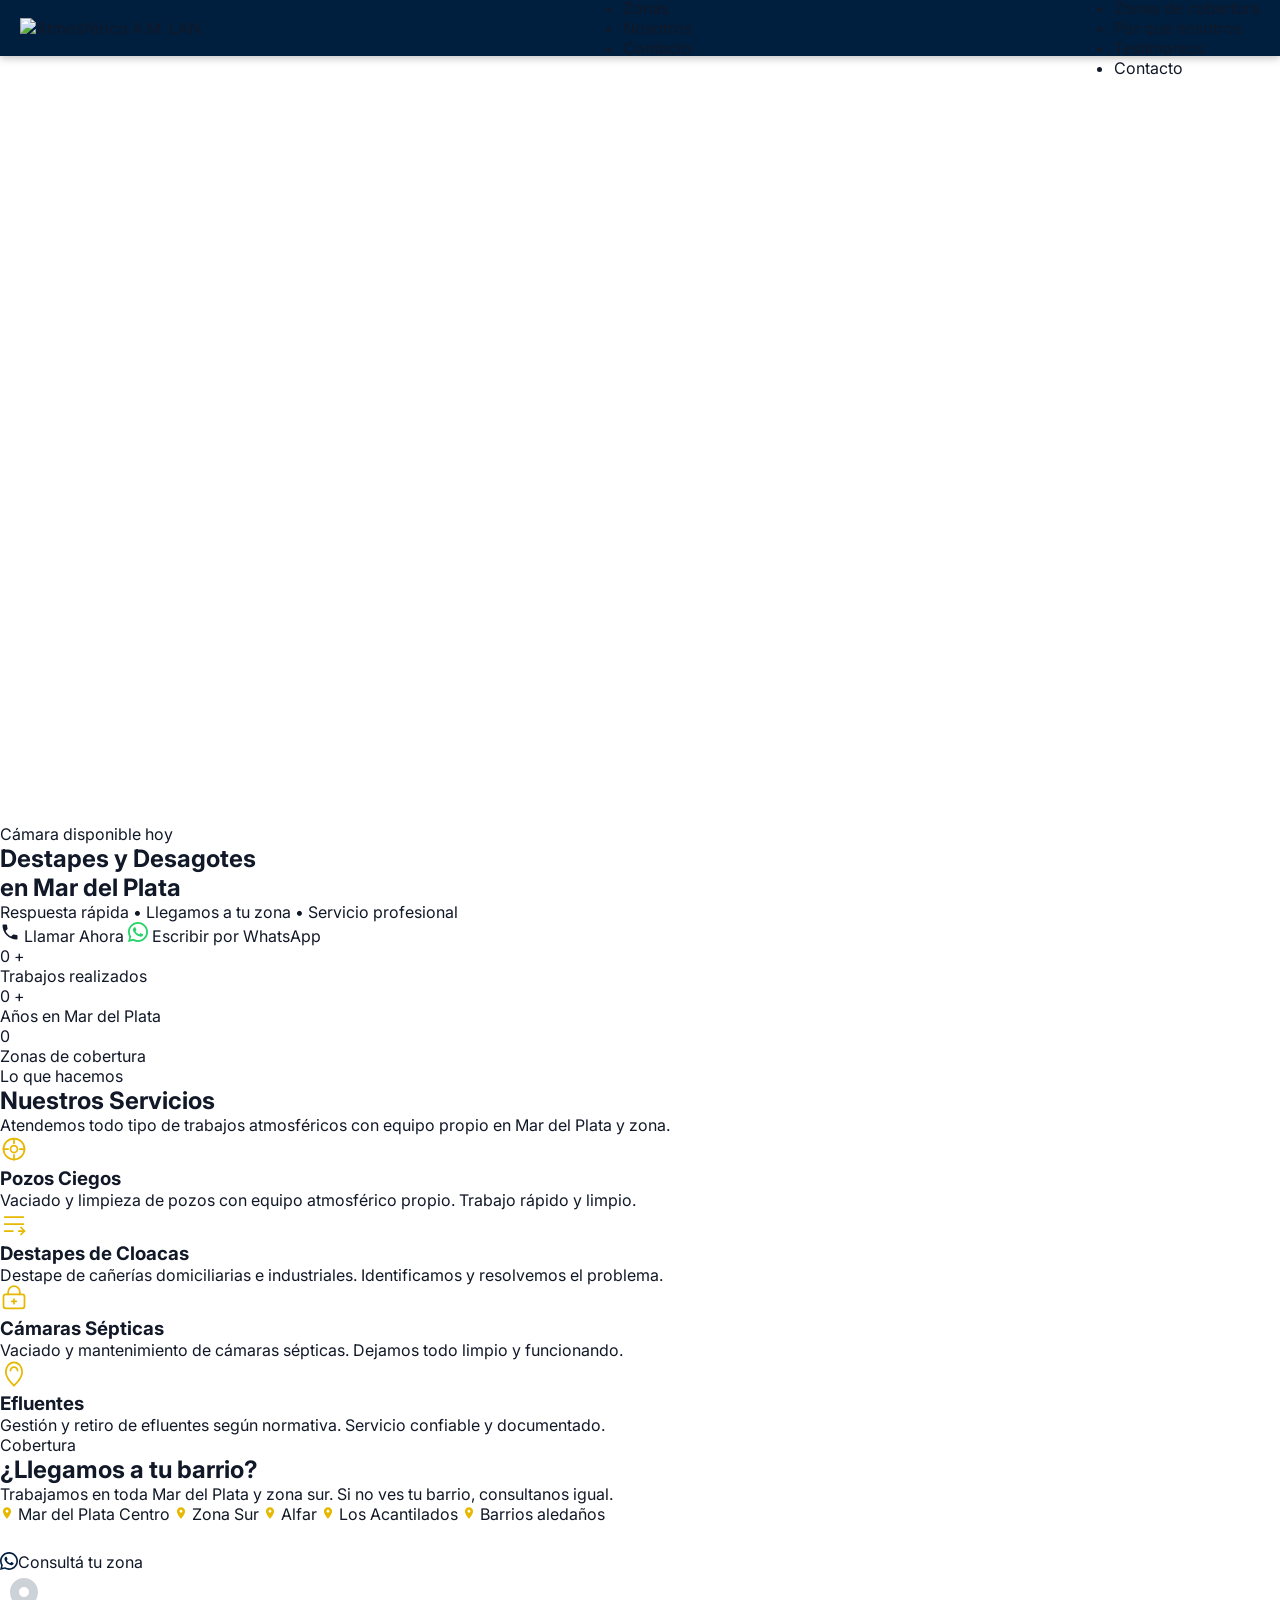
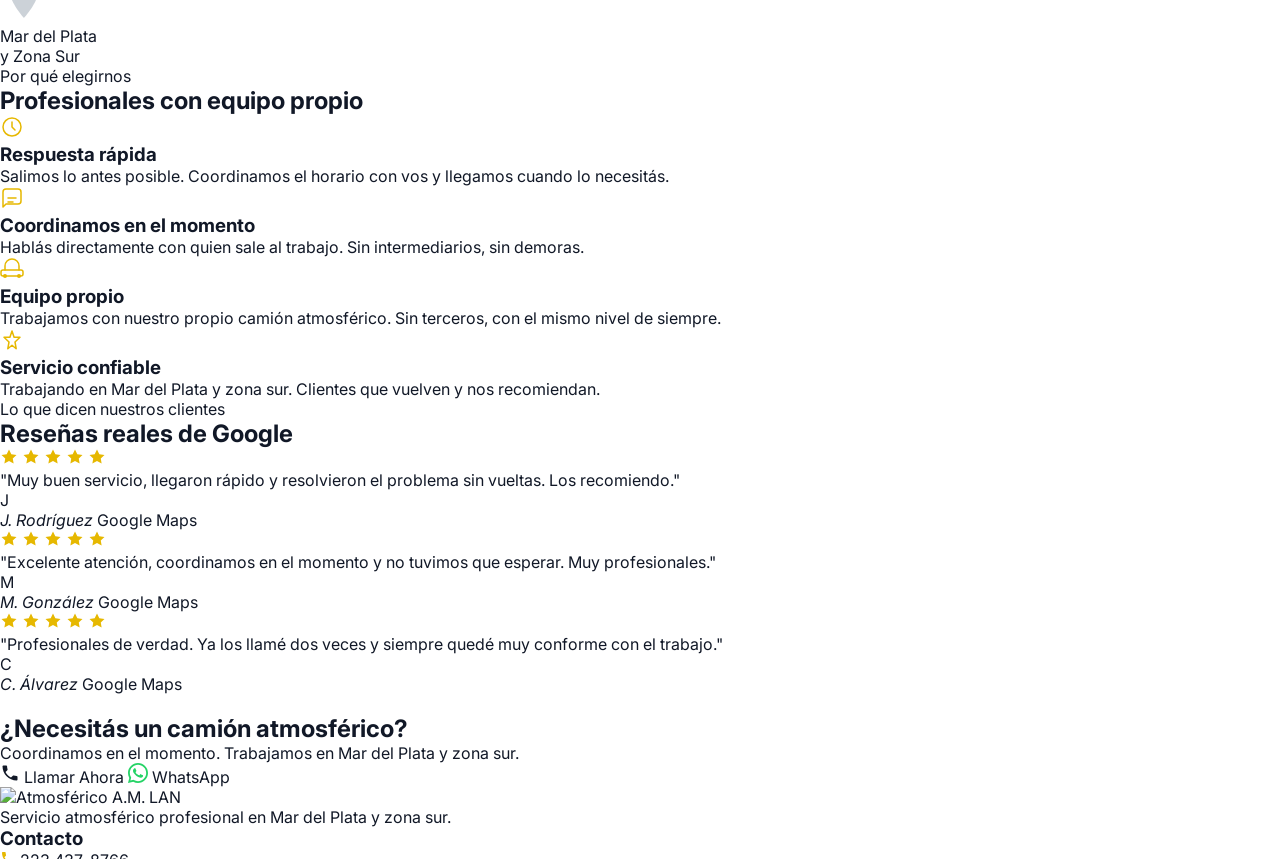
==== index.html @ dd914d1b "mejora form" ====
<!DOCTYPE html>
<html lang="es-AR">
<head>
  <meta charset="UTF-8">
  <meta name="viewport" content="width=device-width, initial-scale=1.0">
  <title>Camión Atmosférico en Mar del Plata | Desagotes y Destapes | A.M. LAN</title>
  <meta name="description" content="Servicio de camión atmosférico en Mar del Plata. Pozos ciegos, cámaras sépticas y destapes de cloacas. Respuesta rápida. Coordinamos en el momento. Zona Sur, Alfar, Los Acantilados y más.">
  <meta name="keywords" content="camión atmosférico Mar del Plata, desagote pozos, destape cloacas, cámara séptica, efluentes, Alfar, Los Acantilados, zona sur">
  <meta name="author" content="Creadoras3D">
  <meta name="robots" content="index, follow">
  <link rel="canonical" href="https://atmosfericoamlan.com.ar/">

  <!-- Open Graph -->
  <meta property="og:type" content="website">
  <meta property="og:locale" content="es_AR">
  <meta property="og:url" content="https://atmosfericoamlan.com.ar/">
  <meta property="og:title" content="Atmosférico A.M. LAN | Desagotes y Destapes en Mar del Plata">
  <meta property="og:description" content="Servicio de camión atmosférico profesional en Mar del Plata. Pozos ciegos, cámaras sépticas, destapes. Respuesta rápida con equipo propio.">
  <meta property="og:image" content="https://atmosfericoamlan.com.ar/img/og-image.jpg">
  <meta property="og:image:width" content="1200">
  <meta property="og:image:height" content="630">
  <meta property="og:site_name" content="Atmosférico A.M. LAN">

  <!-- Twitter Card -->
  <meta name="twitter:card" content="summary_large_image">
  <meta name="twitter:title" content="Atmosférico A.M. LAN | Mar del Plata">
  <meta name="twitter:description" content="Camión atmosférico en Mar del Plata. Respuesta rápida con equipo propio.">
  <meta name="twitter:image" content="https://atmosfericoamlan.com.ar/img/og-image.jpg">

  <!-- Schema.org LocalBusiness -->
  <script type="application/ld+json">
  {
    "@context": "https://schema.org",
    "@type": "LocalBusiness",
    "name": "Atmosférico A.M. LAN",
    "description": "Servicio de camión atmosférico en Mar del Plata. Pozos ciegos, cámaras sépticas, destapes de cloacas y efluentes.",
    "url": "https://atmosfericoamlan.com.ar",
    "telephone": "+54-223-XXXXXXX",
    "address": {
      "@type": "PostalAddress",
      "addressLocality": "Mar del Plata",
      "addressRegion": "Buenos Aires",
      "addressCountry": "AR"
    },
    "geo": {
      "@type": "GeoCoordinates",
      "latitude": -38.0023,
      "longitude": -57.5575
    },
    "areaServed": [
      "Mar del Plata",
      "Alfar",
      "Los Acantilados",
      "Zona Sur Mar del Plata"
    ],
    "serviceType": [
      "Desagote de pozos ciegos",
      "Destape de cloacas",
      "Limpieza de cámaras sépticas",
      "Retiro de efluentes"
    ],
    "priceRange": "$$",
    "openingHours": "Mo-Su 08:00-20:00",
    "sameAs": [
      "https://www.instagram.com/atmosfericoamlan"
    ]
  }
  </script>

  <!-- Preconnect fuentes -->
  <link rel="preconnect" href="https://fonts.googleapis.com">
  <link rel="preconnect" href="https://fonts.gstatic.com" crossorigin>
  <link href="https://fonts.googleapis.com/css2?family=Inter:wght@400;500;600;700;800&display=swap" rel="stylesheet">

  <!-- CSS crítico inline -->
  <style>
    *,*::before,*::after{box-sizing:border-box;margin:0;padding:0}
    html{scroll-behavior:smooth;font-size:16px}
    body{font-family:'Inter',sans-serif;color:#111827;background:#fff;-webkit-font-smoothing:antialiased}
    img{max-width:100%;height:auto;display:block}
    a{text-decoration:none;color:inherit}
    button{cursor:pointer;border:none;background:none;font-family:inherit}
    :root{
      --primary:#001F3F;
      --primary-alt:#0A2E5C;
      --accent:#E6B800;
      --accent-alt:#FFB300;
      --white:#FFFFFF;
      --gray-light:#F4F5F7;
      --gray-mid:#6B7280;
      --gray-dark:#1F2937;
      --text:#111827;
      --overlay:rgba(0,31,63,0.72);
    }
    /* Header crítico para evitar CLS */
    .header{position:sticky;top:0;z-index:100;height:56px;background:var(--primary);box-shadow:0 2px 8px rgba(0,0,0,.25);display:flex;align-items:center;justify-content:space-between;padding:0 20px}
    .header__logo{display:flex;align-items:center;gap:10px;text-decoration:none}
    .header__logo-text{font-size:18px;font-weight:700;color:var(--accent);letter-spacing:-.01em}
    .header__logo-sub{font-size:11px;font-weight:500;color:rgba(255,255,255,.65);letter-spacing:.03em}
  </style>

  <!-- CSS principal -->
  <link rel="preload" href="css/main.css" as="style" onload="this.onload=null;this.rel='stylesheet'">
  <noscript><link rel="stylesheet" href="css/main.css"></noscript>

  <link rel="icon" type="image/x-icon" href="favicon.ico">
</head>

<body>

  <!-- ===================== HEADER ===================== -->
  <header class="header" role="banner">
    <a href="#inicio" class="header__logo" aria-label="Atmosférico A.M. LAN - Inicio">
      <img src="img/logo.png" alt="Atmosférico A.M. LAN" class="header__logo-img">
    </a>

    <nav class="header__nav" aria-label="Navegación principal">
      <!-- Desktop nav -->
      <ul class="header__nav-links" role="list">
        <li><a href="#servicios" class="header__nav-link">Servicios</a></li>
        <li><a href="#zonas" class="header__nav-link">Zonas</a></li>
        <li><a href="#nosotros" class="header__nav-link">Nosotros</a></li>
        <li><a href="#contacto" class="header__nav-link header__nav-cta">Contacto</a></li>
      </ul>

      <!-- Hamburguesa mobile -->
      <button class="header__hamburger" aria-label="Abrir menú" aria-expanded="false" aria-controls="mobile-menu">
        <span class="header__hamburger-bar"></span>
        <span class="header__hamburger-bar"></span>
        <span class="header__hamburger-bar"></span>
      </button>
    </nav>

    <!-- Drawer mobile -->
    <div class="header__drawer" id="mobile-menu" aria-hidden="true" role="dialog" aria-label="Menú de navegación">
      <ul role="list">
        <li><a href="#servicios" class="header__drawer-link">Servicios</a></li>
        <li><a href="#zonas" class="header__drawer-link">Zonas de cobertura</a></li>
        <li><a href="#nosotros" class="header__drawer-link">Por qué nosotros</a></li>
        <li><a href="#testimonios" class="header__drawer-link">Testimonios</a></li>
        <li><a href="#contacto" class="header__drawer-link header__drawer-link--cta">Contacto</a></li>
      </ul>
    </div>
  </header>

  <main>

    <!-- ===================== HERO ===================== -->
    <section class="hero" id="inicio" aria-labelledby="hero-title">
      <picture class="hero__bg-picture">
        <source media="(min-width: 1024px)" srcset="img/hero-desktop.jpg">
        <img
          src="img/hero-mobile.jpg"
          alt="Camión atmosférico de A.M. LAN trabajando en Mar del Plata"
          class="hero__bg-img"
          fetchpriority="high"
          width="768"
          height="518"
        >
      </picture>
      <div class="hero__overlay" aria-hidden="true"></div>

      <div class="hero__content">
        <span class="hero__badge hero-anim hero-anim--1" role="status">Cámara disponible hoy</span>
        <h1 class="hero__title hero-anim hero-anim--2" id="hero-title">
          Destapes y Desagotes<br>en Mar del Plata
        </h1>
        <p class="hero__subtitle hero-anim hero-anim--3">
          Respuesta rápida&nbsp;•&nbsp;Llegamos a tu zona&nbsp;•&nbsp;Servicio profesional
        </p>
        <div class="hero__actions hero-anim hero-anim--4">
          <a href="tel:+542234378766" class="btn btn--primary btn--lg hero__btn" aria-label="Llamar ahora al 223 437-8766">
            <svg width="20" height="20" viewBox="0 0 24 24" fill="none" aria-hidden="true">
              <path d="M6.62 10.79c1.44 2.83 3.76 5.14 6.59 6.59l2.2-2.2c.27-.27.67-.36 1.02-.24 1.12.37 2.33.57 3.57.57.55 0 1 .45 1 1V20c0 .55-.45 1-1 1-9.39 0-17-7.61-17-17 0-.55.45-1 1-1h3.5c.55 0 1 .45 1 1 0 1.25.2 2.45.57 3.57.11.35.03.74-.25 1.02l-2.2 2.2z" fill="currentColor"/>
            </svg>
            Llamar Ahora
          </a>
          <a href="https://wa.me/5492233422297?text=Hola%2C%20necesito%20el%20servicio%20atmosferico" class="btn btn--outline-white btn--lg hero__btn" target="_blank" rel="noopener noreferrer" aria-label="Escribir por WhatsApp">
            <svg width="20" height="20" viewBox="0 0 24 24" fill="none" aria-hidden="true">
              <path d="M17.472 14.382c-.297-.149-1.758-.867-2.03-.967-.273-.099-.471-.148-.67.15-.197.297-.767.966-.94 1.164-.173.199-.347.223-.644.075-.297-.15-1.255-.463-2.39-1.475-.883-.788-1.48-1.761-1.653-2.059-.173-.297-.018-.458.13-.606.134-.133.298-.347.446-.52.149-.174.198-.298.298-.497.099-.198.05-.371-.025-.52-.075-.149-.669-1.612-.916-2.207-.242-.579-.487-.5-.669-.51-.173-.008-.371-.01-.57-.01-.198 0-.52.074-.792.372-.272.297-1.04 1.016-1.04 2.479 0 1.462 1.065 2.875 1.213 3.074.149.198 2.096 3.2 5.077 4.487.709.306 1.262.489 1.694.625.712.227 1.36.195 1.871.118.571-.085 1.758-.719 2.006-1.413.248-.694.248-1.289.173-1.413-.074-.124-.272-.198-.57-.347z" fill="#25D366"/>
              <path d="M12 0C5.373 0 0 5.373 0 12c0 2.125.558 4.126 1.532 5.86L0 24l6.302-1.508A11.954 11.954 0 0012 24c6.627 0 12-5.373 12-12S18.627 0 12 0zm0 21.818a9.818 9.818 0 01-5.013-1.376l-.36-.213-3.737.893.935-3.636-.235-.374A9.818 9.818 0 012.182 12C2.182 6.57 6.57 2.182 12 2.182S21.818 6.57 21.818 12 17.43 21.818 12 21.818z" fill="#25D366"/>
            </svg>
            Escribir por WhatsApp
          </a>
        </div>
      </div>
    </section>

    <!-- ===================== STATS STRIP ===================== -->
    <section class="stats-strip" aria-label="Estadísticas del servicio">
      <div class="container">
        <div class="stats-grid">

          <div class="stat-item">
            <div class="stat-number-wrap">
              <span class="stat-number" data-target="500">0</span>
              <span class="stat-suffix">+</span>
            </div>
            <span class="stat-label">Trabajos realizados</span>
          </div>

          <div class="stat-item">
            <div class="stat-number-wrap">
              <span class="stat-number" data-target="8">0</span>
              <span class="stat-suffix">+</span>
            </div>
            <span class="stat-label">Años en Mar del Plata</span>
          </div>

          <div class="stat-item">
            <div class="stat-number-wrap">
              <span class="stat-number" data-target="5">0</span>
            </div>
            <span class="stat-label">Zonas de cobertura</span>
          </div>

        </div>
      </div>
    </section>

    <!-- ===================== SERVICIOS ===================== -->
    <section class="section section--gray" id="servicios" aria-labelledby="servicios-title">
      <div class="container">
        <div class="section__header">
          <span class="section__eyebrow">Lo que hacemos</span>
          <h2 class="section__title" id="servicios-title">Nuestros Servicios</h2>
          <p class="section__desc">Atendemos todo tipo de trabajos atmosféricos con equipo propio en Mar del Plata y zona.</p>
        </div>

        <div class="services-grid">

          <article class="service-card reveal">
            <div class="service-card__icon" aria-hidden="true">
              <svg width="28" height="28" viewBox="0 0 24 24" fill="none">
                <circle cx="12" cy="12" r="9" stroke="#E6B800" stroke-width="1.5"/>
                <path d="M12 3v4M12 17v4M3 12h4M17 12h4" stroke="#E6B800" stroke-width="1.5" stroke-linecap="round"/>
                <circle cx="12" cy="12" r="3" stroke="#E6B800" stroke-width="1.5"/>
              </svg>
            </div>
            <h3 class="service-card__title">Pozos Ciegos</h3>
            <p class="service-card__desc">Vaciado y limpieza de pozos con equipo atmosférico propio. Trabajo rápido y limpio.</p>
          </article>

          <article class="service-card reveal">
            <div class="service-card__icon" aria-hidden="true">
              <svg width="28" height="28" viewBox="0 0 24 24" fill="none">
                <path d="M4 6h16M4 12h16M4 18h7" stroke="#E6B800" stroke-width="1.5" stroke-linecap="round"/>
                <path d="M18 15l3 3-3 3" stroke="#E6B800" stroke-width="1.5" stroke-linecap="round" stroke-linejoin="round"/>
                <path d="M21 18h-5" stroke="#E6B800" stroke-width="1.5" stroke-linecap="round"/>
              </svg>
            </div>
            <h3 class="service-card__title">Destapes de Cloacas</h3>
            <p class="service-card__desc">Destape de cañerías domiciliarias e industriales. Identificamos y resolvemos el problema.</p>
          </article>

          <article class="service-card reveal">
            <div class="service-card__icon" aria-hidden="true">
              <svg width="28" height="28" viewBox="0 0 24 24" fill="none">
                <rect x="3" y="8" width="18" height="12" rx="2" stroke="#E6B800" stroke-width="1.5"/>
                <path d="M7 8V6a5 5 0 0110 0v2" stroke="#E6B800" stroke-width="1.5" stroke-linecap="round"/>
                <path d="M12 12v4M10 14h4" stroke="#E6B800" stroke-width="1.5" stroke-linecap="round"/>
              </svg>
            </div>
            <h3 class="service-card__title">Cámaras Sépticas</h3>
            <p class="service-card__desc">Vaciado y mantenimiento de cámaras sépticas. Dejamos todo limpio y funcionando.</p>
          </article>

          <article class="service-card reveal">
            <div class="service-card__icon" aria-hidden="true">
              <svg width="28" height="28" viewBox="0 0 24 24" fill="none">
                <path d="M12 2C8 2 5 6 5 10c0 5.25 7 12 7 12s7-6.75 7-12c0-4-3-8-7-8z" stroke="#E6B800" stroke-width="1.5"/>
                <path d="M9 9c0-1.657 1.343-3 3-3s3 1.343 3 3" stroke="#E6B800" stroke-width="1.5" stroke-linecap="round"/>
              </svg>
            </div>
            <h3 class="service-card__title">Efluentes</h3>
            <p class="service-card__desc">Gestión y retiro de efluentes según normativa. Servicio confiable y documentado.</p>
          </article>

        </div>
      </div>
    </section>

    <!-- ===================== ZONAS ===================== -->
    <section class="section section--white" id="zonas" aria-labelledby="zonas-title">
      <div class="container">
        <div class="zonas-layout">
          <div class="zonas-content">
            <div class="section__header section__header--left">
              <span class="section__eyebrow">Cobertura</span>
              <h2 class="section__title" id="zonas-title">¿Llegamos a tu barrio?</h2>
              <p class="section__desc">Trabajamos en toda Mar del Plata y zona sur. Si no ves tu barrio, consultanos igual.</p>
            </div>

            <div class="zonas-chips" role="list" aria-label="Zonas de cobertura">
              <span class="zona-chip" role="listitem">
                <svg width="14" height="14" viewBox="0 0 24 24" fill="none" aria-hidden="true">
                  <path d="M12 2C8.13 2 5 5.13 5 9c0 5.25 7 13 7 13s7-7.75 7-13c0-3.87-3.13-7-7-7zm0 9.5c-1.38 0-2.5-1.12-2.5-2.5s1.12-2.5 2.5-2.5 2.5 1.12 2.5 2.5-1.12 2.5-2.5 2.5z" fill="#E6B800"/>
                </svg>
                Mar del Plata Centro
              </span>
              <span class="zona-chip" role="listitem">
                <svg width="14" height="14" viewBox="0 0 24 24" fill="none" aria-hidden="true">
                  <path d="M12 2C8.13 2 5 5.13 5 9c0 5.25 7 13 7 13s7-7.75 7-13c0-3.87-3.13-7-7-7zm0 9.5c-1.38 0-2.5-1.12-2.5-2.5s1.12-2.5 2.5-2.5 2.5 1.12 2.5 2.5-1.12 2.5-2.5 2.5z" fill="#E6B800"/>
                </svg>
                Zona Sur
              </span>
              <span class="zona-chip" role="listitem">
                <svg width="14" height="14" viewBox="0 0 24 24" fill="none" aria-hidden="true">
                  <path d="M12 2C8.13 2 5 5.13 5 9c0 5.25 7 13 7 13s7-7.75 7-13c0-3.87-3.13-7-7-7zm0 9.5c-1.38 0-2.5-1.12-2.5-2.5s1.12-2.5 2.5-2.5 2.5 1.12 2.5 2.5-1.12 2.5-2.5 2.5z" fill="#E6B800"/>
                </svg>
                Alfar
              </span>
              <span class="zona-chip" role="listitem">
                <svg width="14" height="14" viewBox="0 0 24 24" fill="none" aria-hidden="true">
                  <path d="M12 2C8.13 2 5 5.13 5 9c0 5.25 7 13 7 13s7-7.75 7-13c0-3.87-3.13-7-7-7zm0 9.5c-1.38 0-2.5-1.12-2.5-2.5s1.12-2.5 2.5-2.5 2.5 1.12 2.5 2.5-1.12 2.5-2.5 2.5z" fill="#E6B800"/>
                </svg>
                Los Acantilados
              </span>
              <span class="zona-chip" role="listitem">
                <svg width="14" height="14" viewBox="0 0 24 24" fill="none" aria-hidden="true">
                  <path d="M12 2C8.13 2 5 5.13 5 9c0 5.25 7 13 7 13s7-7.75 7-13c0-3.87-3.13-7-7-7zm0 9.5c-1.38 0-2.5-1.12-2.5-2.5s1.12-2.5 2.5-2.5 2.5 1.12 2.5 2.5-1.12 2.5-2.5 2.5z" fill="#E6B800"/>
                </svg>
                Barrios aledaños
              </span>
            </div>

            <a href="https://wa.me/5492233422297?text=Hola%2C%20quiero%20saber%20si%20llegan%20a%20mi%20barrio" class="btn btn--outline-primary btn--md" target="_blank" rel="noopener noreferrer" style="margin-top: 28px; display: inline-flex;">
              <svg width="18" height="18" viewBox="0 0 24 24" fill="none" aria-hidden="true">
                <path d="M17.472 14.382c-.297-.149-1.758-.867-2.03-.967-.273-.099-.471-.148-.67.15-.197.297-.767.966-.94 1.164-.173.199-.347.223-.644.075-.297-.15-1.255-.463-2.39-1.475-.883-.788-1.48-1.761-1.653-2.059-.173-.297-.018-.458.13-.606.134-.133.298-.347.446-.52.149-.174.198-.298.298-.497.099-.198.05-.371-.025-.52-.075-.149-.669-1.612-.916-2.207-.242-.579-.487-.5-.669-.51-.173-.008-.371-.01-.57-.01-.198 0-.52.074-.792.372-.272.297-1.04 1.016-1.04 2.479 0 1.462 1.065 2.875 1.213 3.074.149.198 2.096 3.2 5.077 4.487.709.306 1.262.489 1.694.625.712.227 1.36.195 1.871.118.571-.085 1.758-.719 2.006-1.413.248-.694.248-1.289.173-1.413-.074-.124-.272-.198-.57-.347z" fill="#001F3F"/>
                <path d="M12 0C5.373 0 0 5.373 0 12c0 2.125.558 4.126 1.532 5.86L0 24l6.302-1.508A11.954 11.954 0 0012 24c6.627 0 12-5.373 12-12S18.627 0 12 0zm0 21.818a9.818 9.818 0 01-5.013-1.376l-.36-.213-3.737.893.935-3.636-.235-.374A9.818 9.818 0 012.182 12C2.182 6.57 6.57 2.182 12 2.182S21.818 6.57 21.818 12 17.43 21.818 12 21.818z" fill="#001F3F"/>
              </svg>
              Consultá tu zona
            </a>
          </div>

          <!-- Mapa placeholder (desktop) -->
          <div class="zonas-map" aria-hidden="true">
            <div class="zonas-map__placeholder">
              <svg width="48" height="48" viewBox="0 0 24 24" fill="none">
                <path d="M12 2C8.13 2 5 5.13 5 9c0 5.25 7 13 7 13s7-7.75 7-13c0-3.87-3.13-7-7-7zm0 9.5c-1.38 0-2.5-1.12-2.5-2.5s1.12-2.5 2.5-2.5 2.5 1.12 2.5 2.5-1.12 2.5-2.5 2.5z" fill="#001F3F" fill-opacity=".2"/>
              </svg>
              <p>Mar del Plata<br>y Zona Sur</p>
            </div>
          </div>
        </div>
      </div>
    </section>

    <!-- ===================== DIFERENCIALES ===================== -->
    <section class="section section--dark" id="nosotros" aria-labelledby="nosotros-title">
      <div class="container">
        <div class="section__header">
          <span class="section__eyebrow section__eyebrow--accent">Por qué elegirnos</span>
          <h2 class="section__title section__title--white" id="nosotros-title">Profesionales con equipo propio</h2>
        </div>

        <div class="diferencial-grid">

          <div class="diferencial-card reveal">
            <div class="diferencial-card__icon" aria-hidden="true">
              <svg width="24" height="24" viewBox="0 0 24 24" fill="none">
                <circle cx="12" cy="12" r="9" stroke="#E6B800" stroke-width="1.5"/>
                <path d="M12 7v5l3 3" stroke="#E6B800" stroke-width="1.5" stroke-linecap="round" stroke-linejoin="round"/>
              </svg>
            </div>
            <h3 class="diferencial-card__title">Respuesta rápida</h3>
            <p class="diferencial-card__desc">Salimos lo antes posible. Coordinamos el horario con vos y llegamos cuando lo necesitás.</p>
          </div>

          <div class="diferencial-card reveal">
            <div class="diferencial-card__icon" aria-hidden="true">
              <svg width="24" height="24" viewBox="0 0 24 24" fill="none">
                <path d="M8 12h8M8 16h5" stroke="#E6B800" stroke-width="1.5" stroke-linecap="round"/>
                <path d="M3 6a3 3 0 013-3h12a3 3 0 013 3v9a3 3 0 01-3 3H6l-3 3V6z" stroke="#E6B800" stroke-width="1.5" stroke-linejoin="round"/>
              </svg>
            </div>
            <h3 class="diferencial-card__title">Coordinamos en el momento</h3>
            <p class="diferencial-card__desc">Hablás directamente con quien sale al trabajo. Sin intermediarios, sin demoras.</p>
          </div>

          <div class="diferencial-card reveal">
            <div class="diferencial-card__icon" aria-hidden="true">
              <svg width="24" height="24" viewBox="0 0 24 24" fill="none">
                <rect x="1" y="13" width="22" height="6" rx="2" stroke="#E6B800" stroke-width="1.5"/>
                <path d="M5 13V9a7 7 0 0114 0v4" stroke="#E6B800" stroke-width="1.5" stroke-linecap="round"/>
                <circle cx="5" cy="19" r="2" fill="#E6B800"/>
                <circle cx="19" cy="19" r="2" fill="#E6B800"/>
              </svg>
            </div>
            <h3 class="diferencial-card__title">Equipo propio</h3>
            <p class="diferencial-card__desc">Trabajamos con nuestro propio camión atmosférico. Sin terceros, con el mismo nivel de siempre.</p>
          </div>

          <div class="diferencial-card reveal">
            <div class="diferencial-card__icon" aria-hidden="true">
              <svg width="24" height="24" viewBox="0 0 24 24" fill="none">
                <path d="M12 3l2.09 6.26L20 9.27l-5 4.73 1.18 6.73L12 17.27l-4.18 3.46L9 14l-5-4.73 5.91-.01L12 3z" stroke="#E6B800" stroke-width="1.5" stroke-linejoin="round"/>
              </svg>
            </div>
            <h3 class="diferencial-card__title">Servicio confiable</h3>
            <p class="diferencial-card__desc">Trabajando en Mar del Plata y zona sur. Clientes que vuelven y nos recomiendan.</p>
          </div>

        </div>
      </div>
    </section>

    <!-- ===================== TESTIMONIOS ===================== -->
    <section class="section section--gray" id="testimonios" aria-labelledby="testimonios-title">
      <div class="container">
        <div class="section__header">
          <span class="section__eyebrow">Lo que dicen nuestros clientes</span>
          <h2 class="section__title" id="testimonios-title">Reseñas reales de Google</h2>
        </div>

        <div class="testimonios-carousel" role="region" aria-label="Testimonios de clientes">
          <div class="testimonios-track">

            <article class="testimonio-card">
              <div class="testimonio-card__stars" aria-label="5 estrellas">
                <svg width="18" height="18" viewBox="0 0 24 24" fill="#E6B800" aria-hidden="true"><path d="M12 2l3.09 6.26L22 9.27l-5 4.73 1.18 6.73L12 17.27l-6.18 3.46L7 14 2 9.27l6.91-1.01L12 2z"/></svg>
                <svg width="18" height="18" viewBox="0 0 24 24" fill="#E6B800" aria-hidden="true"><path d="M12 2l3.09 6.26L22 9.27l-5 4.73 1.18 6.73L12 17.27l-6.18 3.46L7 14 2 9.27l6.91-1.01L12 2z"/></svg>
                <svg width="18" height="18" viewBox="0 0 24 24" fill="#E6B800" aria-hidden="true"><path d="M12 2l3.09 6.26L22 9.27l-5 4.73 1.18 6.73L12 17.27l-6.18 3.46L7 14 2 9.27l6.91-1.01L12 2z"/></svg>
                <svg width="18" height="18" viewBox="0 0 24 24" fill="#E6B800" aria-hidden="true"><path d="M12 2l3.09 6.26L22 9.27l-5 4.73 1.18 6.73L12 17.27l-6.18 3.46L7 14 2 9.27l6.91-1.01L12 2z"/></svg>
                <svg width="18" height="18" viewBox="0 0 24 24" fill="#E6B800" aria-hidden="true"><path d="M12 2l3.09 6.26L22 9.27l-5 4.73 1.18 6.73L12 17.27l-6.18 3.46L7 14 2 9.27l6.91-1.01L12 2z"/></svg>
              </div>
              <blockquote class="testimonio-card__text">
                "Muy buen servicio, llegaron rápido y resolvieron el problema sin vueltas. Los recomiendo."
              </blockquote>
              <footer class="testimonio-card__author">
                <div class="testimonio-card__avatar" aria-hidden="true">J</div>
                <div>
                  <cite class="testimonio-card__name">J. Rodríguez</cite>
                  <span class="testimonio-card__source">Google Maps</span>
                </div>
              </footer>
            </article>

            <article class="testimonio-card">
              <div class="testimonio-card__stars" aria-label="5 estrellas">
                <svg width="18" height="18" viewBox="0 0 24 24" fill="#E6B800" aria-hidden="true"><path d="M12 2l3.09 6.26L22 9.27l-5 4.73 1.18 6.73L12 17.27l-6.18 3.46L7 14 2 9.27l6.91-1.01L12 2z"/></svg>
                <svg width="18" height="18" viewBox="0 0 24 24" fill="#E6B800" aria-hidden="true"><path d="M12 2l3.09 6.26L22 9.27l-5 4.73 1.18 6.73L12 17.27l-6.18 3.46L7 14 2 9.27l6.91-1.01L12 2z"/></svg>
                <svg width="18" height="18" viewBox="0 0 24 24" fill="#E6B800" aria-hidden="true"><path d="M12 2l3.09 6.26L22 9.27l-5 4.73 1.18 6.73L12 17.27l-6.18 3.46L7 14 2 9.27l6.91-1.01L12 2z"/></svg>
                <svg width="18" height="18" viewBox="0 0 24 24" fill="#E6B800" aria-hidden="true"><path d="M12 2l3.09 6.26L22 9.27l-5 4.73 1.18 6.73L12 17.27l-6.18 3.46L7 14 2 9.27l6.91-1.01L12 2z"/></svg>
                <svg width="18" height="18" viewBox="0 0 24 24" fill="#E6B800" aria-hidden="true"><path d="M12 2l3.09 6.26L22 9.27l-5 4.73 1.18 6.73L12 17.27l-6.18 3.46L7 14 2 9.27l6.91-1.01L12 2z"/></svg>
              </div>
              <blockquote class="testimonio-card__text">
                "Excelente atención, coordinamos en el momento y no tuvimos que esperar. Muy profesionales."
              </blockquote>
              <footer class="testimonio-card__author">
                <div class="testimonio-card__avatar" aria-hidden="true">M</div>
                <div>
                  <cite class="testimonio-card__name">M. González</cite>
                  <span class="testimonio-card__source">Google Maps</span>
                </div>
              </footer>
            </article>

            <article class="testimonio-card">
              <div class="testimonio-card__stars" aria-label="5 estrellas">
                <svg width="18" height="18" viewBox="0 0 24 24" fill="#E6B800" aria-hidden="true"><path d="M12 2l3.09 6.26L22 9.27l-5 4.73 1.18 6.73L12 17.27l-6.18 3.46L7 14 2 9.27l6.91-1.01L12 2z"/></svg>
                <svg width="18" height="18" viewBox="0 0 24 24" fill="#E6B800" aria-hidden="true"><path d="M12 2l3.09 6.26L22 9.27l-5 4.73 1.18 6.73L12 17.27l-6.18 3.46L7 14 2 9.27l6.91-1.01L12 2z"/></svg>
                <svg width="18" height="18" viewBox="0 0 24 24" fill="#E6B800" aria-hidden="true"><path d="M12 2l3.09 6.26L22 9.27l-5 4.73 1.18 6.73L12 17.27l-6.18 3.46L7 14 2 9.27l6.91-1.01L12 2z"/></svg>
                <svg width="18" height="18" viewBox="0 0 24 24" fill="#E6B800" aria-hidden="true"><path d="M12 2l3.09 6.26L22 9.27l-5 4.73 1.18 6.73L12 17.27l-6.18 3.46L7 14 2 9.27l6.91-1.01L12 2z"/></svg>
                <svg width="18" height="18" viewBox="0 0 24 24" fill="#E6B800" aria-hidden="true"><path d="M12 2l3.09 6.26L22 9.27l-5 4.73 1.18 6.73L12 17.27l-6.18 3.46L7 14 2 9.27l6.91-1.01L12 2z"/></svg>
              </div>
              <blockquote class="testimonio-card__text">
                "Profesionales de verdad. Ya los llamé dos veces y siempre quedé muy conforme con el trabajo."
              </blockquote>
              <footer class="testimonio-card__author">
                <div class="testimonio-card__avatar" aria-hidden="true">C</div>
                <div>
                  <cite class="testimonio-card__name">C. Álvarez</cite>
                  <span class="testimonio-card__source">Google Maps</span>
                </div>
              </footer>
            </article>

          </div>

          <div class="testimonios-dots" role="tablist" aria-label="Navegación del carrusel">
            <button class="testimonios-dot testimonios-dot--active" role="tab" aria-label="Testimonio 1" aria-selected="true" data-index="0"></button>
            <button class="testimonios-dot" role="tab" aria-label="Testimonio 2" aria-selected="false" data-index="1"></button>
            <button class="testimonios-dot" role="tab" aria-label="Testimonio 3" aria-selected="false" data-index="2"></button>
          </div>
        </div>
      </div>
    </section>

    <!-- ===================== CTA FINAL ===================== -->
    <section class="section section--cta" id="contacto" aria-labelledby="cta-title">
      <div class="container">
        <div class="cta-content">
          <h2 class="cta__title" id="cta-title">¿Necesitás un camión atmosférico?</h2>
          <p class="cta__desc">Coordinamos en el momento. Trabajamos en Mar del Plata y zona sur.</p>
          <div class="cta__actions">
            <a href="tel:+542234378766" class="btn btn--dark btn--lg" aria-label="Llamar ahora">
              <svg width="20" height="20" viewBox="0 0 24 24" fill="none" aria-hidden="true">
                <path d="M6.62 10.79c1.44 2.83 3.76 5.14 6.59 6.59l2.2-2.2c.27-.27.67-.36 1.02-.24 1.12.37 2.33.57 3.57.57.55 0 1 .45 1 1V20c0 .55-.45 1-1 1-9.39 0-17-7.61-17-17 0-.55.45-1 1-1h3.5c.55 0 1 .45 1 1 0 1.25.2 2.45.57 3.57.11.35.03.74-.25 1.02l-2.2 2.2z" fill="currentColor"/>
              </svg>
              Llamar Ahora
            </a>
            <a href="https://wa.me/5492233422297?text=Hola%2C%20necesito%20el%20servicio%20atmosferico" class="btn btn--white btn--lg" target="_blank" rel="noopener noreferrer" aria-label="Contactar por WhatsApp">
              <svg width="20" height="20" viewBox="0 0 24 24" fill="none" aria-hidden="true">
                <path d="M17.472 14.382c-.297-.149-1.758-.867-2.03-.967-.273-.099-.471-.148-.67.15-.197.297-.767.966-.94 1.164-.173.199-.347.223-.644.075-.297-.15-1.255-.463-2.39-1.475-.883-.788-1.48-1.761-1.653-2.059-.173-.297-.018-.458.13-.606.134-.133.298-.347.446-.52.149-.174.198-.298.298-.497.099-.198.05-.371-.025-.52-.075-.149-.669-1.612-.916-2.207-.242-.579-.487-.5-.669-.51-.173-.008-.371-.01-.57-.01-.198 0-.52.074-.792.372-.272.297-1.04 1.016-1.04 2.479 0 1.462 1.065 2.875 1.213 3.074.149.198 2.096 3.2 5.077 4.487.709.306 1.262.489 1.694.625.712.227 1.36.195 1.871.118.571-.085 1.758-.719 2.006-1.413.248-.694.248-1.289.173-1.413-.074-.124-.272-.198-.57-.347z" fill="#25D366"/>
                <path d="M12 0C5.373 0 0 5.373 0 12c0 2.125.558 4.126 1.532 5.86L0 24l6.302-1.508A11.954 11.954 0 0012 24c6.627 0 12-5.373 12-12S18.627 0 12 0zm0 21.818a9.818 9.818 0 01-5.013-1.376l-.36-.213-3.737.893.935-3.636-.235-.374A9.818 9.818 0 012.182 12C2.182 6.57 6.57 2.182 12 2.182S21.818 6.57 21.818 12 17.43 21.818 12 21.818z" fill="#25D366"/>
              </svg>
              WhatsApp
            </a>
          </div>
        </div>
      </div>
    </section>

  </main>

  <!-- ===================== FOOTER ===================== -->
  <footer class="footer" id="footer" role="contentinfo">
    <div class="container">
      <div class="footer__grid">

        <div class="footer__col footer__col--brand">
          <a href="#inicio" class="footer__logo" aria-label="Volver al inicio">
            <img src="img/logo.png" alt="Atmosférico A.M. LAN" class="footer__logo-img">
          </a>
          <p class="footer__tagline">Servicio atmosférico profesional en Mar del Plata y zona sur.</p>
        </div>

        <div class="footer__col">
          <h3 class="footer__col-title">Contacto</h3>
          <ul class="footer__contact-list" role="list">
            <li>
              <a href="tel:+542234378766" class="footer__contact-item">
                <svg width="16" height="16" viewBox="0 0 24 24" fill="none" aria-hidden="true">
                  <path d="M6.62 10.79c1.44 2.83 3.76 5.14 6.59 6.59l2.2-2.2c.27-.27.67-.36 1.02-.24 1.12.37 2.33.57 3.57.57.55 0 1 .45 1 1V20c0 .55-.45 1-1 1-9.39 0-17-7.61-17-17 0-.55.45-1 1-1h3.5c.55 0 1 .45 1 1 0 1.25.2 2.45.57 3.57.11.35.03.74-.25 1.02l-2.2 2.2z" fill="#E6B800"/>
                </svg>
                223 437-8766
              </a>
            </li>
            <li>
              <a href="https://wa.me/5492233422297" class="footer__contact-item" target="_blank" rel="noopener noreferrer">
                <svg width="16" height="16" viewBox="0 0 24 24" fill="none" aria-hidden="true">
                  <path d="M17.472 14.382c-.297-.149-1.758-.867-2.03-.967-.273-.099-.471-.148-.67.15-.197.297-.767.966-.94 1.164-.173.199-.347.223-.644.075-.297-.15-1.255-.463-2.39-1.475-.883-.788-1.48-1.761-1.653-2.059-.173-.297-.018-.458.13-.606.134-.133.298-.347.446-.52.149-.174.198-.298.298-.497.099-.198.05-.371-.025-.52-.075-.149-.669-1.612-.916-2.207-.242-.579-.487-.5-.669-.51-.173-.008-.371-.01-.57-.01-.198 0-.52.074-.792.372-.272.297-1.04 1.016-1.04 2.479 0 1.462 1.065 2.875 1.213 3.074.149.198 2.096 3.2 5.077 4.487.709.306 1.262.489 1.694.625.712.227 1.36.195 1.871.118.571-.085 1.758-.719 2.006-1.413.248-.694.248-1.289.173-1.413-.074-.124-.272-.198-.57-.347z" fill="#E6B800"/>
                  <path d="M12 0C5.373 0 0 5.373 0 12c0 2.125.558 4.126 1.532 5.86L0 24l6.302-1.508A11.954 11.954 0 0012 24c6.627 0 12-5.373 12-12S18.627 0 12 0zm0 21.818a9.818 9.818 0 01-5.013-1.376l-.36-.213-3.737.893.935-3.636-.235-.374A9.818 9.818 0 012.182 12C2.182 6.57 6.57 2.182 12 2.182S21.818 6.57 21.818 12 17.43 21.818 12 21.818z" fill="#E6B800"/>
                </svg>
                +54 9 223 342-2297
              </a>
            </li>
            <li>
              <span class="footer__contact-item footer__contact-item--text">
                <svg width="16" height="16" viewBox="0 0 24 24" fill="none" aria-hidden="true">
                  <path d="M12 2C8.13 2 5 5.13 5 9c0 5.25 7 13 7 13s7-7.75 7-13c0-3.87-3.13-7-7-7zm0 9.5c-1.38 0-2.5-1.12-2.5-2.5s1.12-2.5 2.5-2.5 2.5 1.12 2.5 2.5-1.12 2.5-2.5 2.5z" fill="#E6B800"/>
                </svg>
                Mar del Plata, Buenos Aires
              </span>
            </li>
          </ul>
        </div>

        <div class="footer__col">
          <h3 class="footer__col-title">Secciones</h3>
          <nav aria-label="Navegación footer">
            <ul class="footer__nav-list" role="list">
              <li><a href="#servicios" class="footer__nav-link">Servicios</a></li>
              <li><a href="#zonas" class="footer__nav-link">Zonas de cobertura</a></li>
              <li><a href="#nosotros" class="footer__nav-link">Por qué nosotros</a></li>
              <li><a href="#testimonios" class="footer__nav-link">Testimonios</a></li>
              <li><a href="#contacto" class="footer__nav-link">Contacto</a></li>
            </ul>
          </nav>
        </div>

      </div>

      <div class="footer__bottom">
        <p class="footer__copy">© 2026 Atmosférico A.M. LAN. Todos los derechos reservados.</p>
        <p class="footer__credit">Desarrollado por <a href="https://wa.me/5492233422297" class="footer__credit-link" target="_blank" rel="noopener noreferrer">Creadoras3D</a></p>
      </div>
    </div>
  </footer>

  <!-- ===================== FAB WhatsApp ===================== -->
  <a
    href="https://wa.me/5492233422297?text=Hola%2C%20necesito%20el%20servicio%20atmosferico"
    class="whatsapp-fab"
    target="_blank"
    rel="noopener noreferrer"
    aria-label="Contactar por WhatsApp"
  >
    <svg width="32" height="32" viewBox="0 0 24 24" fill="none" aria-hidden="true">
      <path d="M17.472 14.382c-.297-.149-1.758-.867-2.03-.967-.273-.099-.471-.148-.67.15-.197.297-.767.966-.94 1.164-.173.199-.347.223-.644.075-.297-.15-1.255-.463-2.39-1.475-.883-.788-1.48-1.761-1.653-2.059-.173-.297-.018-.458.13-.606.134-.133.298-.347.446-.52.149-.174.198-.298.298-.497.099-.198.05-.371-.025-.52-.075-.149-.669-1.612-.916-2.207-.242-.579-.487-.5-.669-.51-.173-.008-.371-.01-.57-.01-.198 0-.52.074-.792.372-.272.297-1.04 1.016-1.04 2.479 0 1.462 1.065 2.875 1.213 3.074.149.198 2.096 3.2 5.077 4.487.709.306 1.262.489 1.694.625.712.227 1.36.195 1.871.118.571-.085 1.758-.719 2.006-1.413.248-.694.248-1.289.173-1.413-.074-.124-.272-.198-.57-.347z" fill="white"/>
      <path d="M12 0C5.373 0 0 5.373 0 12c0 2.125.558 4.126 1.532 5.86L0 24l6.302-1.508A11.954 11.954 0 0012 24c6.627 0 12-5.373 12-12S18.627 0 12 0zm0 21.818a9.818 9.818 0 01-5.013-1.376l-.36-.213-3.737.893.935-3.636-.235-.374A9.818 9.818 0 012.182 12C2.182 6.57 6.57 2.182 12 2.182S21.818 6.57 21.818 12 17.43 21.818 12 21.818z" fill="white"/>
    </svg>
  </a>

  <script src="js/main.js" defer></script>
</body>
</html>
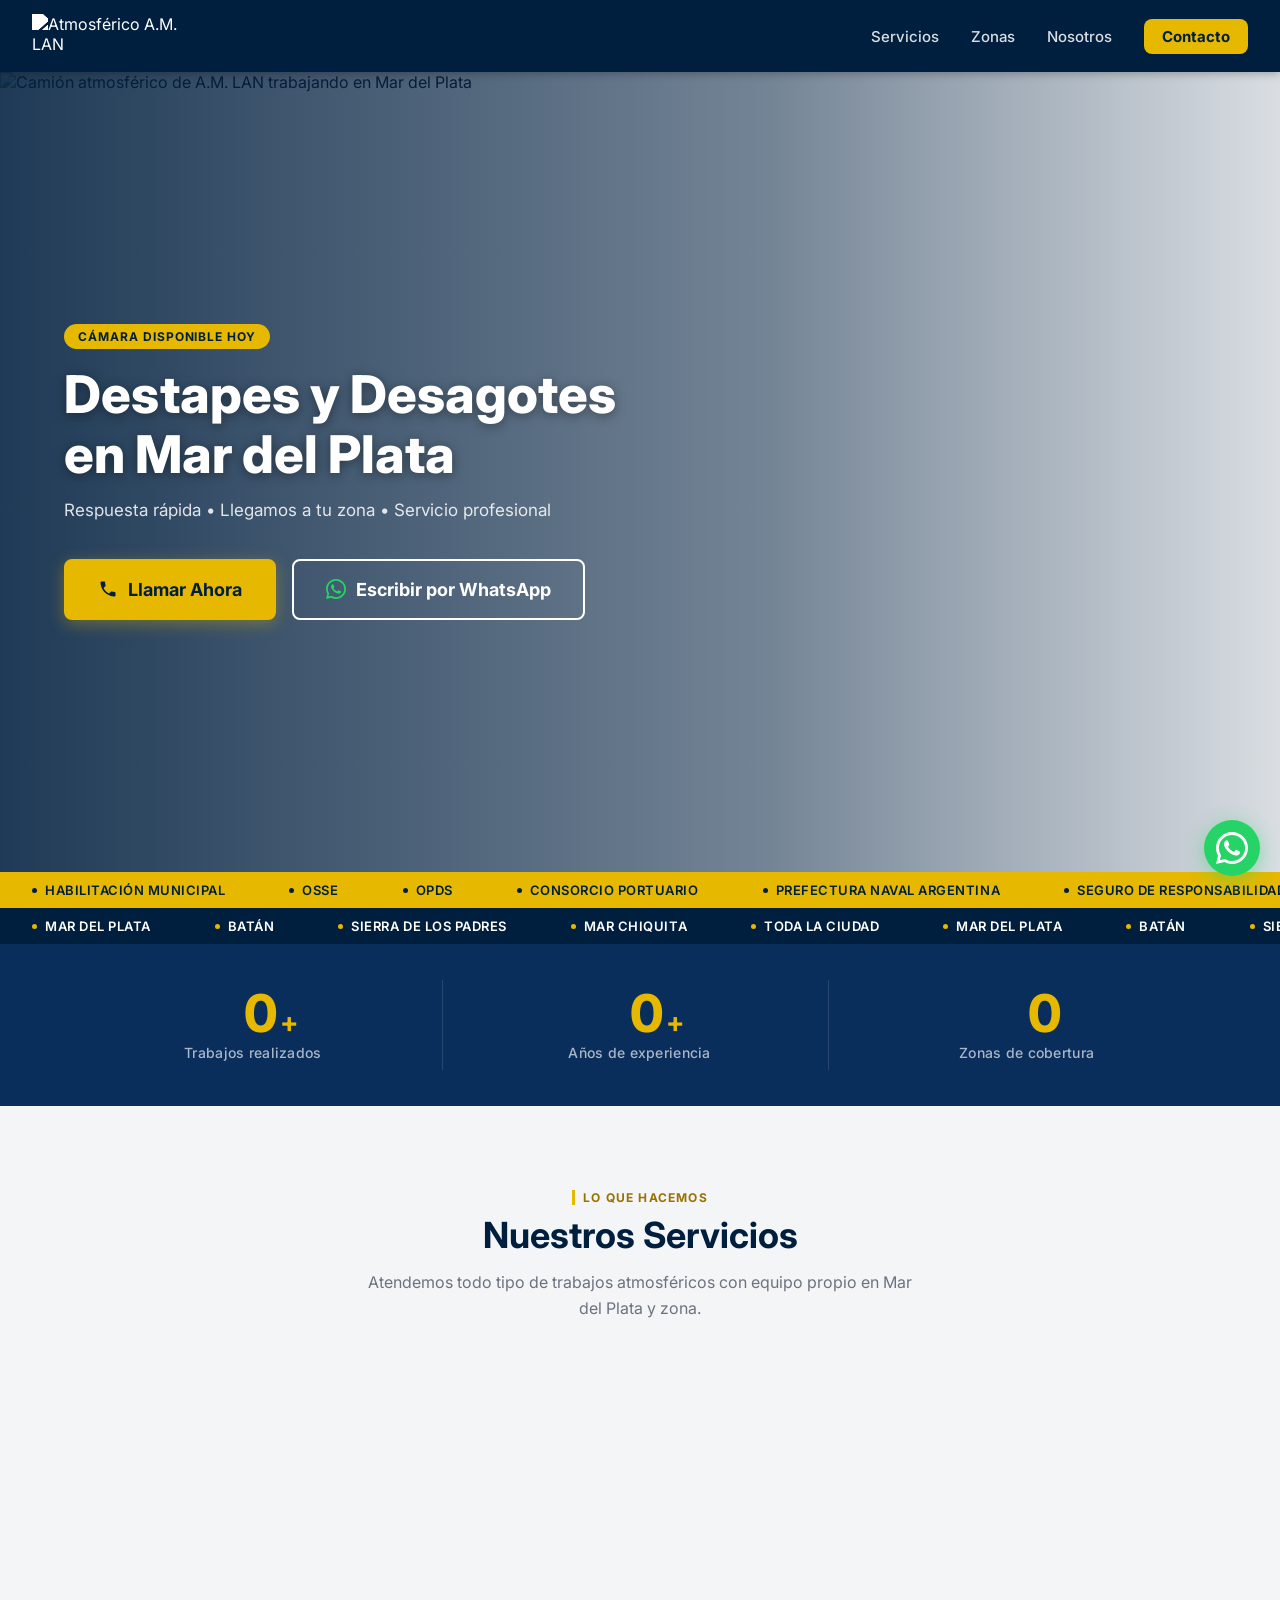
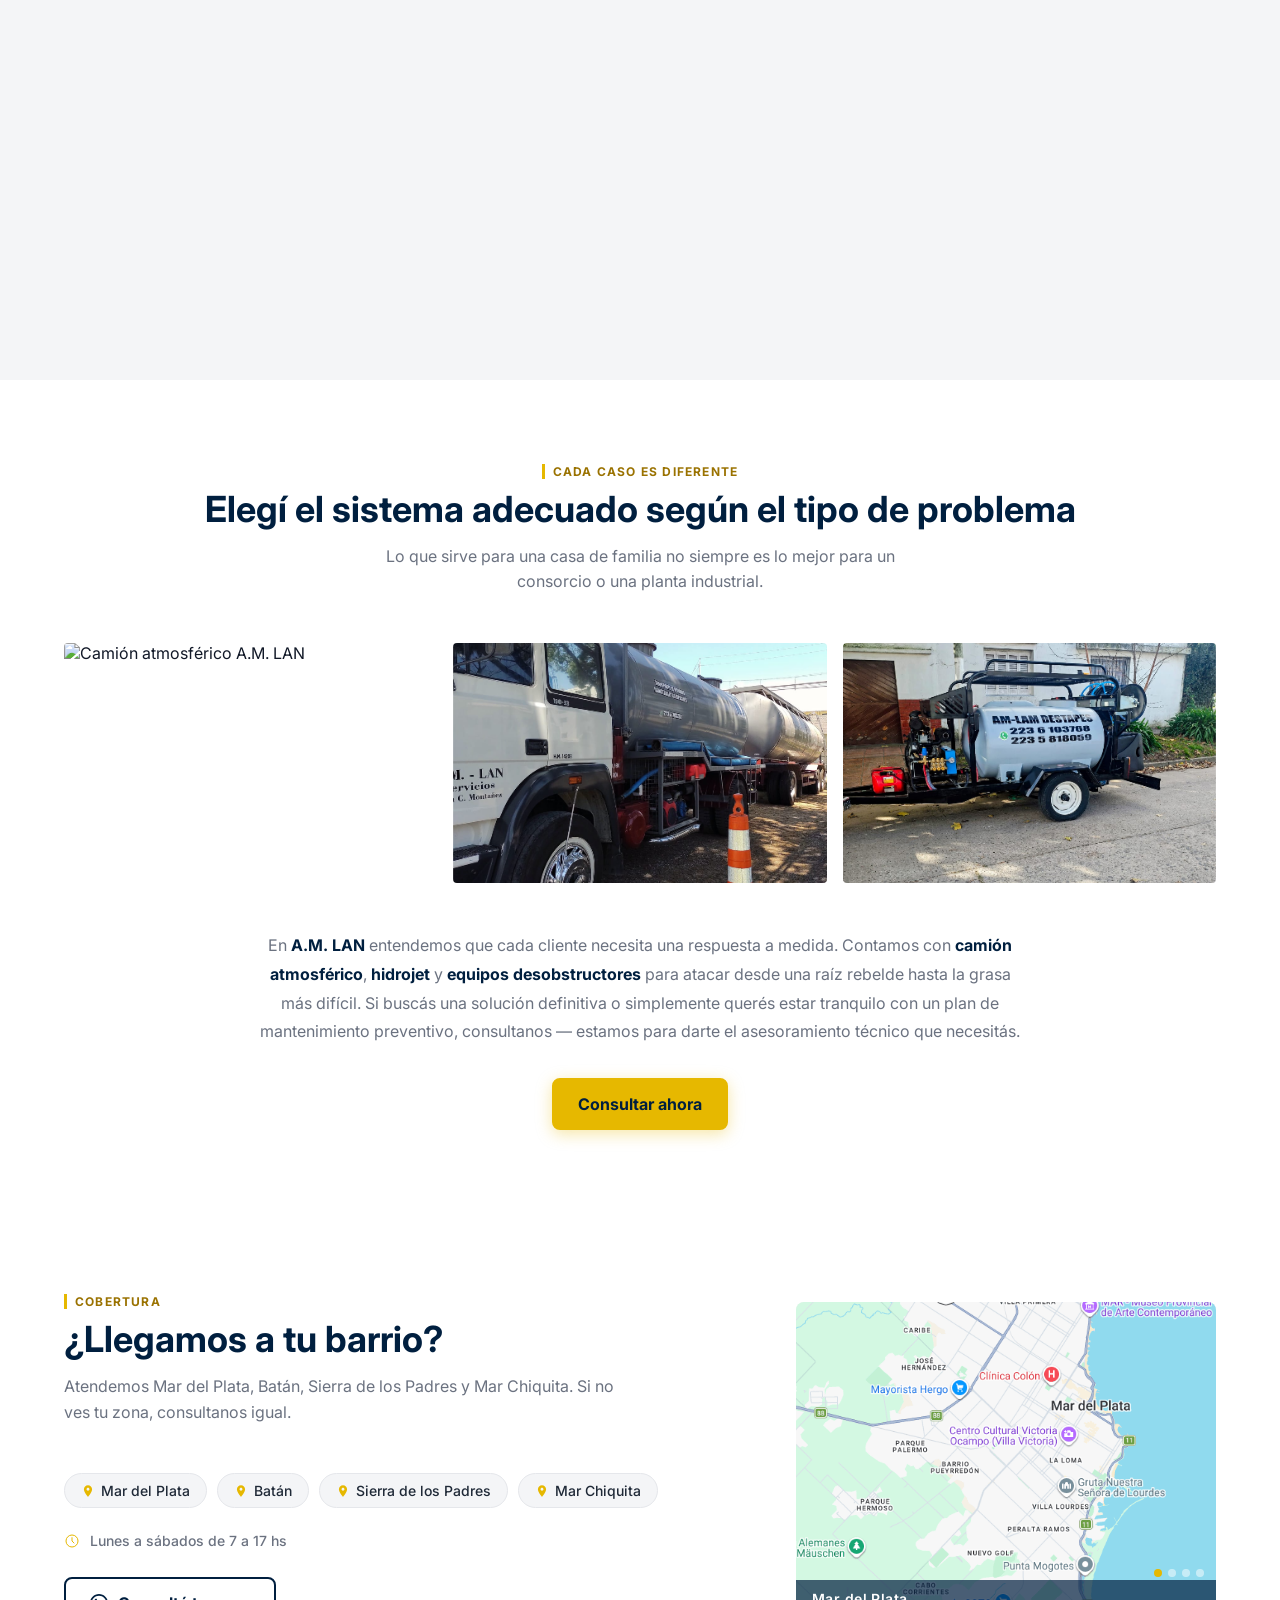
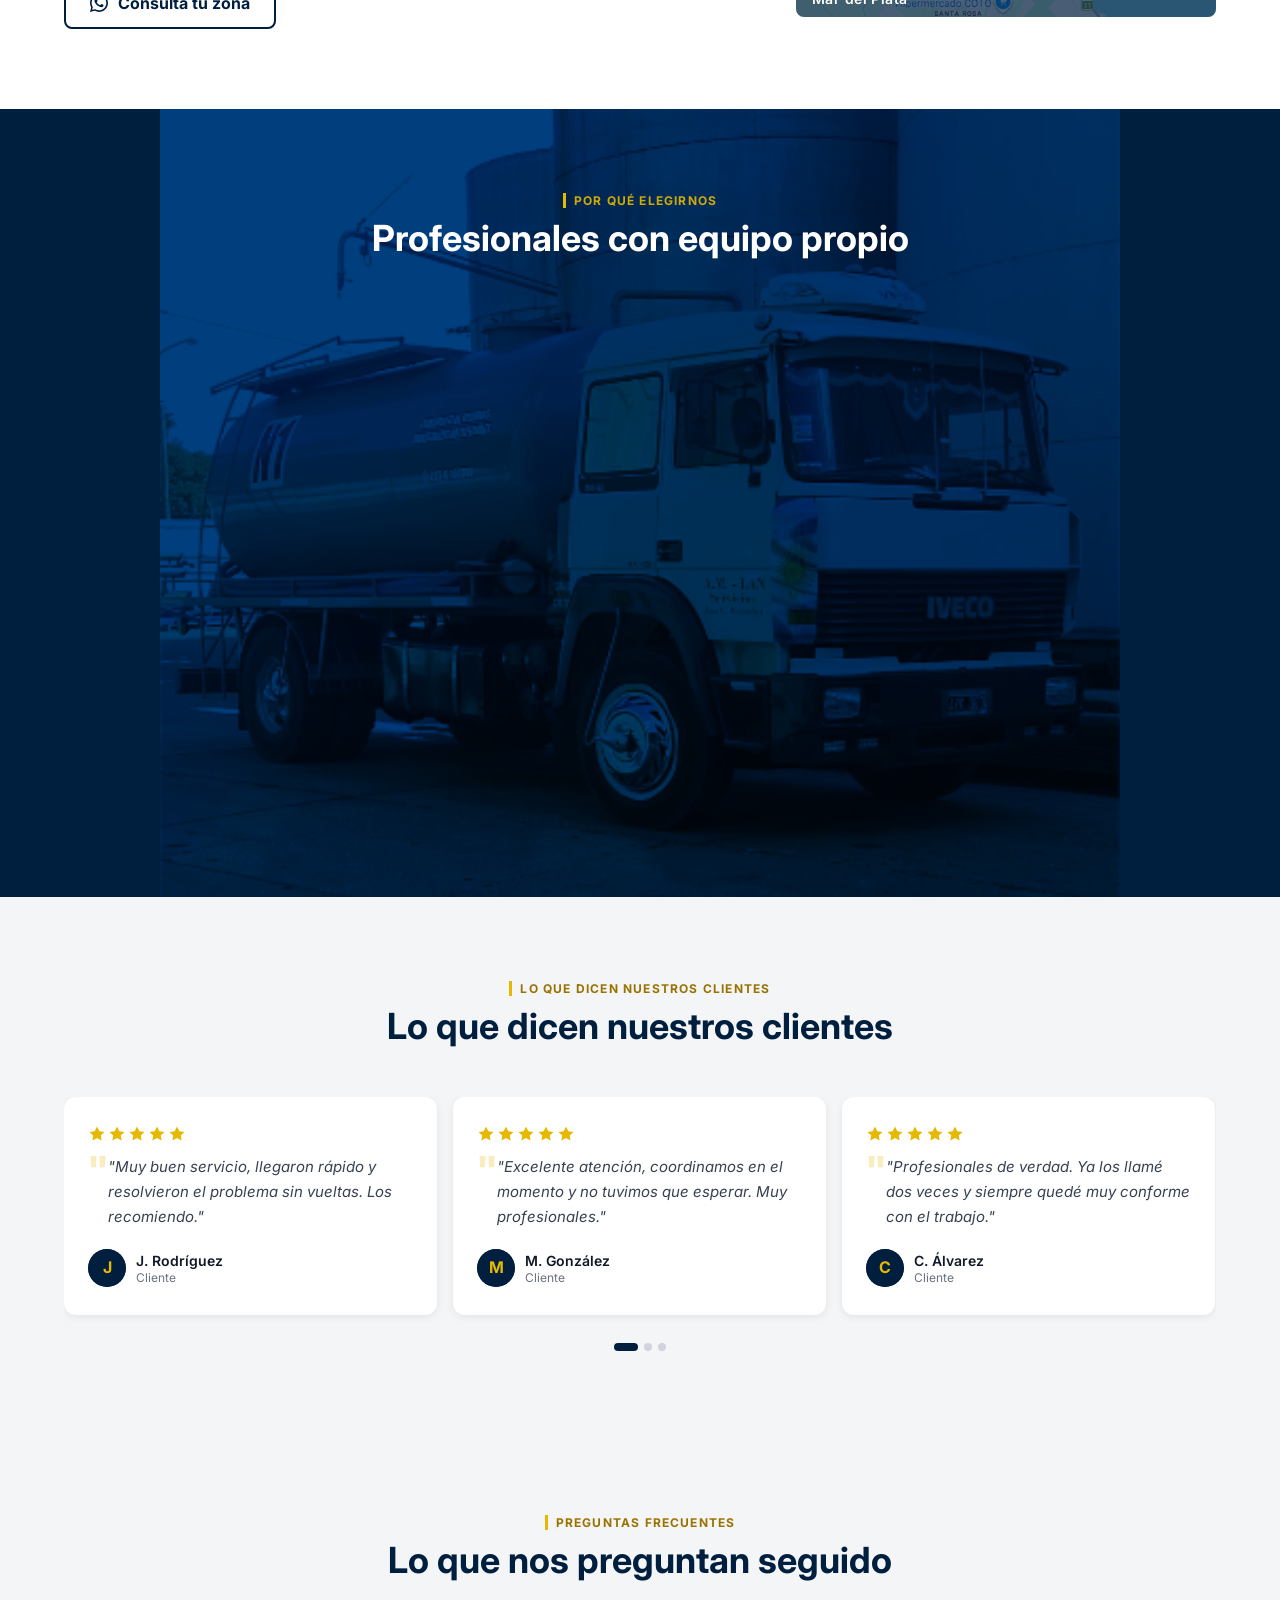
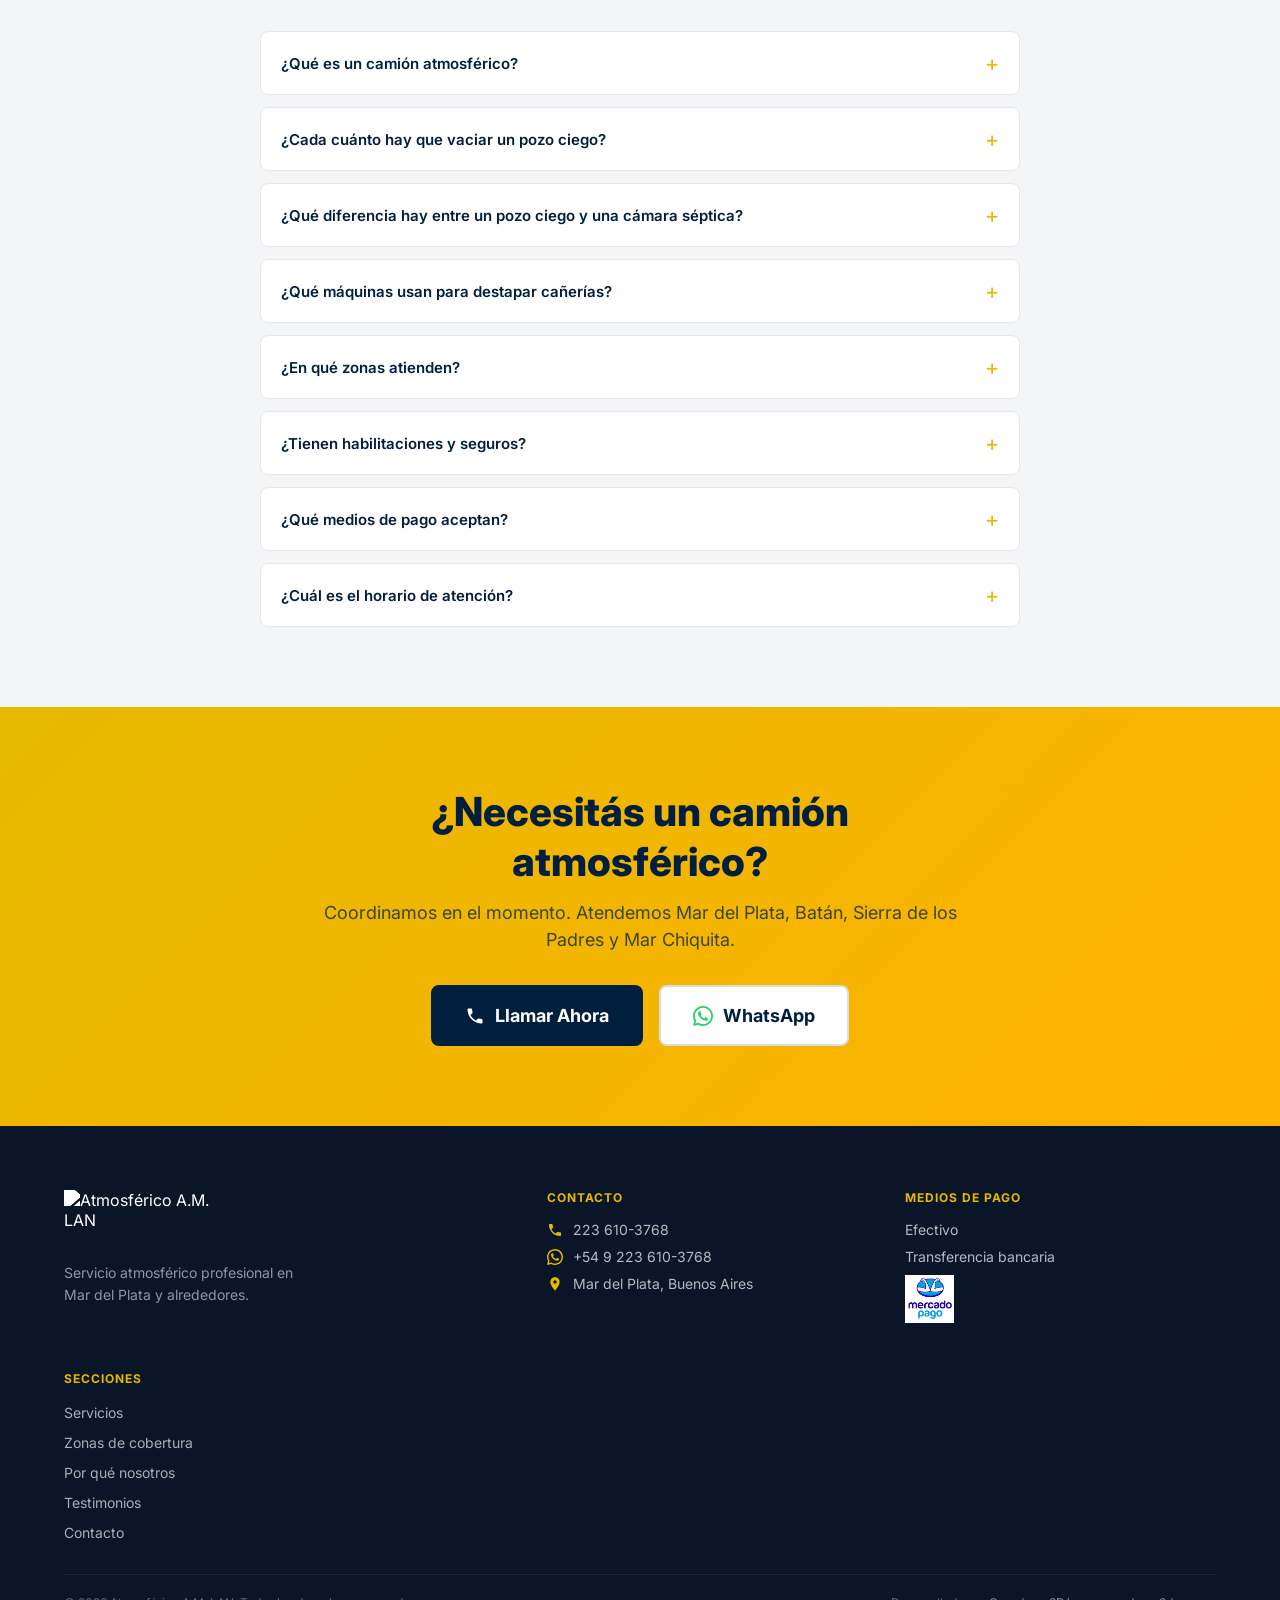
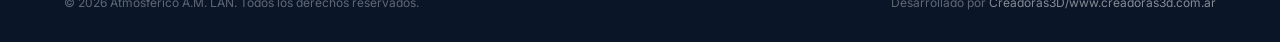
==== commit 063d8ed4: "primer commit sitio AMLAN" ====
--- a/index.html
+++ b/index.html
@@ -4,7 +4,7 @@
   <meta charset="UTF-8">
   <meta name="viewport" content="width=device-width, initial-scale=1.0">
   <title>Camión Atmosférico en Mar del Plata | Desagotes y Destapes | A.M. LAN</title>
-  <meta name="description" content="Servicio de camión atmosférico en Mar del Plata. Pozos ciegos, cámaras sépticas y destapes de cloacas. Respuesta rápida. Coordinamos en el momento. Zona Sur, Alfar, Los Acantilados y más.">
+  <meta name="description" content="Servicio de camión atmosférico en Mar del Plata. Pozos ciegos, cámaras sépticas, destapes, biodigestores y más. 30 años de experiencia. Atendemos Mar del Plata, Batán, Sierra de los Padres y Mar Chiquita.">
   <meta name="keywords" content="camión atmosférico Mar del Plata, desagote pozos, destape cloacas, cámara séptica, efluentes, Alfar, Los Acantilados, zona sur">
   <meta name="author" content="Creadoras3D">
   <meta name="robots" content="index, follow">
@@ -35,7 +35,7 @@
     "name": "Atmosférico A.M. LAN",
     "description": "Servicio de camión atmosférico en Mar del Plata. Pozos ciegos, cámaras sépticas, destapes de cloacas y efluentes.",
     "url": "https://atmosfericoamlan.com.ar",
-    "telephone": "+54-223-XXXXXXX",
+    "telephone": "+54-223-610-3768",
     "address": {
       "@type": "PostalAddress",
       "addressLocality": "Mar del Plata",
@@ -49,18 +49,21 @@
     },
     "areaServed": [
       "Mar del Plata",
-      "Alfar",
-      "Los Acantilados",
-      "Zona Sur Mar del Plata"
+      "Batán",
+      "Sierra de los Padres",
+      "Mar Chiquita"
     ],
     "serviceType": [
       "Desagote de pozos ciegos",
       "Destape de cloacas",
       "Limpieza de cámaras sépticas",
-      "Retiro de efluentes"
+      "Retiro de efluentes",
+      "Servicio industrial",
+      "Pozos de ascensores",
+      "Biodigestores"
     ],
     "priceRange": "$$",
-    "openingHours": "Mo-Su 08:00-20:00",
+    "openingHours": "Mo-Sa 07:00-17:00",
     "sameAs": [
       "https://www.instagram.com/atmosfericoamlan"
     ]
@@ -169,13 +172,13 @@
           Respuesta rápida&nbsp;•&nbsp;Llegamos a tu zona&nbsp;•&nbsp;Servicio profesional
         </p>
         <div class="hero__actions hero-anim hero-anim--4">
-          <a href="tel:+542234378766" class="btn btn--primary btn--lg hero__btn" aria-label="Llamar ahora al 223 437-8766">
+          <a href="tel:+542236103768" class="btn btn--primary btn--lg hero__btn" aria-label="Llamar ahora al 223 610-3768">
             <svg width="20" height="20" viewBox="0 0 24 24" fill="none" aria-hidden="true">
               <path d="M6.62 10.79c1.44 2.83 3.76 5.14 6.59 6.59l2.2-2.2c.27-.27.67-.36 1.02-.24 1.12.37 2.33.57 3.57.57.55 0 1 .45 1 1V20c0 .55-.45 1-1 1-9.39 0-17-7.61-17-17 0-.55.45-1 1-1h3.5c.55 0 1 .45 1 1 0 1.25.2 2.45.57 3.57.11.35.03.74-.25 1.02l-2.2 2.2z" fill="currentColor"/>
             </svg>
             Llamar Ahora
           </a>
-          <a href="https://wa.me/5492233422297?text=Hola%2C%20necesito%20el%20servicio%20atmosferico" class="btn btn--outline-white btn--lg hero__btn" target="_blank" rel="noopener noreferrer" aria-label="Escribir por WhatsApp">
+          <a href="https://wa.me/5492236103768?text=Hola%2C%20necesito%20el%20servicio%20atmosferico" class="btn btn--outline-white btn--lg hero__btn" target="_blank" rel="noopener noreferrer" aria-label="Escribir por WhatsApp">
             <svg width="20" height="20" viewBox="0 0 24 24" fill="none" aria-hidden="true">
               <path d="M17.472 14.382c-.297-.149-1.758-.867-2.03-.967-.273-.099-.471-.148-.67.15-.197.297-.767.966-.94 1.164-.173.199-.347.223-.644.075-.297-.15-1.255-.463-2.39-1.475-.883-.788-1.48-1.761-1.653-2.059-.173-.297-.018-.458.13-.606.134-.133.298-.347.446-.52.149-.174.198-.298.298-.497.099-.198.05-.371-.025-.52-.075-.149-.669-1.612-.916-2.207-.242-.579-.487-.5-.669-.51-.173-.008-.371-.01-.57-.01-.198 0-.52.074-.792.372-.272.297-1.04 1.016-1.04 2.479 0 1.462 1.065 2.875 1.213 3.074.149.198 2.096 3.2 5.077 4.487.709.306 1.262.489 1.694.625.712.227 1.36.195 1.871.118.571-.085 1.758-.719 2.006-1.413.248-.694.248-1.289.173-1.413-.074-.124-.272-.198-.57-.347z" fill="#25D366"/>
               <path d="M12 0C5.373 0 0 5.373 0 12c0 2.125.558 4.126 1.532 5.86L0 24l6.302-1.508A11.954 11.954 0 0012 24c6.627 0 12-5.373 12-12S18.627 0 12 0zm0 21.818a9.818 9.818 0 01-5.013-1.376l-.36-.213-3.737.893.935-3.636-.235-.374A9.818 9.818 0 012.182 12C2.182 6.57 6.57 2.182 12 2.182S21.818 6.57 21.818 12 17.43 21.818 12 21.818z" fill="#25D366"/>
@@ -186,6 +189,40 @@
       </div>
     </section>
 
+    <!-- ===================== TICKER HABILITACIONES ===================== -->
+    <div class="ticker ticker--accent" aria-hidden="true">
+      <div class="ticker__track">
+        <span class="ticker__item"><span class="ticker__dot"></span>Habilitación Municipal</span>
+        <span class="ticker__item"><span class="ticker__dot"></span>OSSE</span>
+        <span class="ticker__item"><span class="ticker__dot"></span>OPDS</span>
+        <span class="ticker__item"><span class="ticker__dot"></span>Consorcio Portuario</span>
+        <span class="ticker__item"><span class="ticker__dot"></span>Prefectura Naval Argentina</span>
+        <span class="ticker__item"><span class="ticker__dot"></span>Seguro de Responsabilidad Civil</span>
+        <span class="ticker__item"><span class="ticker__dot"></span>Habilitación Municipal</span>
+        <span class="ticker__item"><span class="ticker__dot"></span>OSSE</span>
+        <span class="ticker__item"><span class="ticker__dot"></span>OPDS</span>
+        <span class="ticker__item"><span class="ticker__dot"></span>Consorcio Portuario</span>
+        <span class="ticker__item"><span class="ticker__dot"></span>Prefectura Naval Argentina</span>
+        <span class="ticker__item"><span class="ticker__dot"></span>Seguro de Responsabilidad Civil</span>
+      </div>
+    </div>
+
+    <!-- ===================== TICKER ZONAS ===================== -->
+    <div class="ticker ticker--dark" aria-hidden="true">
+      <div class="ticker__track">
+        <span class="ticker__item"><span class="ticker__dot"></span>Mar del Plata</span>
+        <span class="ticker__item"><span class="ticker__dot"></span>Batán</span>
+        <span class="ticker__item"><span class="ticker__dot"></span>Sierra de los Padres</span>
+        <span class="ticker__item"><span class="ticker__dot"></span>Mar Chiquita</span>
+        <span class="ticker__item"><span class="ticker__dot"></span>Toda la ciudad</span>
+        <span class="ticker__item"><span class="ticker__dot"></span>Mar del Plata</span>
+        <span class="ticker__item"><span class="ticker__dot"></span>Batán</span>
+        <span class="ticker__item"><span class="ticker__dot"></span>Sierra de los Padres</span>
+        <span class="ticker__item"><span class="ticker__dot"></span>Mar Chiquita</span>
+        <span class="ticker__item"><span class="ticker__dot"></span>Toda la ciudad</span>
+      </div>
+    </div>
+
     <!-- ===================== STATS STRIP ===================== -->
     <section class="stats-strip" aria-label="Estadísticas del servicio">
       <div class="container">
@@ -201,10 +238,10 @@
 
           <div class="stat-item">
             <div class="stat-number-wrap">
-              <span class="stat-number" data-target="8">0</span>
+              <span class="stat-number" data-target="30">0</span>
               <span class="stat-suffix">+</span>
             </div>
-            <span class="stat-label">Años en Mar del Plata</span>
+            <span class="stat-label">Años de experiencia</span>
           </div>
 
           <div class="stat-item">
@@ -276,6 +313,65 @@
             <p class="service-card__desc">Gestión y retiro de efluentes según normativa. Servicio confiable y documentado.</p>
           </article>
 
+          <article class="service-card reveal">
+            <div class="service-card__icon" aria-hidden="true">
+              <svg width="28" height="28" viewBox="0 0 24 24" fill="none">
+                <path d="M3 9l9-7 9 7v11a2 2 0 01-2 2H5a2 2 0 01-2-2V9z" stroke="#E6B800" stroke-width="1.5" stroke-linejoin="round"/>
+                <path d="M9 22V12h6v10" stroke="#E6B800" stroke-width="1.5" stroke-linecap="round" stroke-linejoin="round"/>
+              </svg>
+            </div>
+            <h3 class="service-card__title">Servicio Industrial</h3>
+            <p class="service-card__desc">Atención a industrias, fábricas y grandes establecimientos. Capacidad y equipo para trabajos de mayor escala.</p>
+          </article>
+
+          <article class="service-card reveal">
+            <div class="service-card__icon" aria-hidden="true">
+              <svg width="28" height="28" viewBox="0 0 24 24" fill="none">
+                <rect x="5" y="3" width="14" height="18" rx="2" stroke="#E6B800" stroke-width="1.5"/>
+                <path d="M9 7h6M9 11h6M9 15h4" stroke="#E6B800" stroke-width="1.5" stroke-linecap="round"/>
+              </svg>
+            </div>
+            <h3 class="service-card__title">Pozos de Ascensores</h3>
+            <p class="service-card__desc">Vaciado y mantenimiento de fosas de ascensores en edificios y consorcios.</p>
+          </article>
+
+          <article class="service-card reveal">
+            <div class="service-card__icon" aria-hidden="true">
+              <svg width="28" height="28" viewBox="0 0 24 24" fill="none">
+                <path d="M12 3C9 3 6 6 6 9c0 2 1 4 3 5v4h6v-4c2-1 3-3 3-5 0-3-3-6-6-6z" stroke="#E6B800" stroke-width="1.5" stroke-linejoin="round"/>
+                <path d="M9 18h6" stroke="#E6B800" stroke-width="1.5" stroke-linecap="round"/>
+              </svg>
+            </div>
+            <h3 class="service-card__title">Biodigestores</h3>
+            <p class="service-card__desc">Mantenimiento y servicio para biodigestores domiciliarios e industriales.</p>
+          </article>
+
+        </div>
+      </div>
+    </section>
+
+    <!-- ===================== SECCIÓN ASESORAMIENTO ===================== -->
+    <section class="section section--white" aria-labelledby="asesoria-title">
+      <div class="container">
+        <div class="section__header">
+          <span class="section__eyebrow">Cada caso es diferente</span>
+          <h2 class="section__title" id="asesoria-title">Elegí el sistema adecuado según el tipo de problema</h2>
+          <p class="section__desc">Lo que sirve para una casa de familia no siempre es lo mejor para un consorcio o una planta industrial.</p>
+        </div>
+
+        <div style="display:grid;grid-template-columns:repeat(auto-fit,minmax(280px,1fr));gap:16px;margin-bottom:48px;">
+          <img src="img/Camion Atmosferico.png" alt="Camión atmosférico A.M. LAN" style="width:100%;height:240px;object-fit:cover;border-radius:4px;">
+          <img src="img/Camion Atmosferico2.png" alt="Equipo atmosférico A.M. LAN" style="width:100%;height:240px;object-fit:cover;border-radius:4px;">
+          <img src="img/hidrojet destapa cañerías.png" alt="Hidrojet destapa cañerías A.M. LAN" style="width:100%;height:240px;object-fit:cover;border-radius:4px;">
+        </div>
+
+        <div style="max-width:760px;margin:0 auto;text-align:center;">
+          <p style="font-size:16px;line-height:1.8;color:var(--gray-mid);">
+            En <strong style="color:var(--primary);">A.M. LAN</strong> entendemos que cada cliente necesita una respuesta a medida. Contamos con <strong style="color:var(--primary);">camión atmosférico</strong>, <strong style="color:var(--primary);">hidrojet</strong> y <strong style="color:var(--primary);">equipos desobstructores</strong> para atacar desde una raíz rebelde hasta la grasa más difícil. Si buscás una solución definitiva o simplemente querés estar tranquilo con un plan de mantenimiento preventivo, consultanos — estamos para darte el asesoramiento técnico que necesitás.
+          </p>
+          <a href="https://wa.me/5492236103768?text=Hola%2C%20quiero%20asesoramiento%20sobre%20el%20servicio" class="btn btn--primary btn--md" target="_blank" rel="noopener noreferrer" style="margin-top:32px;display:inline-flex;">
+            Consultar ahora
+          </a>
         </div>
       </div>
     </section>
@@ -288,43 +384,37 @@
             <div class="section__header section__header--left">
               <span class="section__eyebrow">Cobertura</span>
               <h2 class="section__title" id="zonas-title">¿Llegamos a tu barrio?</h2>
-              <p class="section__desc">Trabajamos en toda Mar del Plata y zona sur. Si no ves tu barrio, consultanos igual.</p>
+              <p class="section__desc">Atendemos Mar del Plata, Batán, Sierra de los Padres y Mar Chiquita. Si no ves tu zona, consultanos igual.</p>
             </div>
 
             <div class="zonas-chips" role="list" aria-label="Zonas de cobertura">
               <span class="zona-chip" role="listitem">
-                <svg width="14" height="14" viewBox="0 0 24 24" fill="none" aria-hidden="true">
-                  <path d="M12 2C8.13 2 5 5.13 5 9c0 5.25 7 13 7 13s7-7.75 7-13c0-3.87-3.13-7-7-7zm0 9.5c-1.38 0-2.5-1.12-2.5-2.5s1.12-2.5 2.5-2.5 2.5 1.12 2.5 2.5-1.12 2.5-2.5 2.5z" fill="#E6B800"/>
-                </svg>
-                Mar del Plata Centro
+                <svg width="14" height="14" viewBox="0 0 24 24" fill="none" aria-hidden="true"><path d="M12 2C8.13 2 5 5.13 5 9c0 5.25 7 13 7 13s7-7.75 7-13c0-3.87-3.13-7-7-7zm0 9.5c-1.38 0-2.5-1.12-2.5-2.5s1.12-2.5 2.5-2.5 2.5 1.12 2.5 2.5-1.12 2.5-2.5 2.5z" fill="#E6B800"/></svg>
+                Mar del Plata
               </span>
               <span class="zona-chip" role="listitem">
-                <svg width="14" height="14" viewBox="0 0 24 24" fill="none" aria-hidden="true">
-                  <path d="M12 2C8.13 2 5 5.13 5 9c0 5.25 7 13 7 13s7-7.75 7-13c0-3.87-3.13-7-7-7zm0 9.5c-1.38 0-2.5-1.12-2.5-2.5s1.12-2.5 2.5-2.5 2.5 1.12 2.5 2.5-1.12 2.5-2.5 2.5z" fill="#E6B800"/>
-                </svg>
-                Zona Sur
+                <svg width="14" height="14" viewBox="0 0 24 24" fill="none" aria-hidden="true"><path d="M12 2C8.13 2 5 5.13 5 9c0 5.25 7 13 7 13s7-7.75 7-13c0-3.87-3.13-7-7-7zm0 9.5c-1.38 0-2.5-1.12-2.5-2.5s1.12-2.5 2.5-2.5 2.5 1.12 2.5 2.5-1.12 2.5-2.5 2.5z" fill="#E6B800"/></svg>
+                Batán
               </span>
               <span class="zona-chip" role="listitem">
-                <svg width="14" height="14" viewBox="0 0 24 24" fill="none" aria-hidden="true">
-                  <path d="M12 2C8.13 2 5 5.13 5 9c0 5.25 7 13 7 13s7-7.75 7-13c0-3.87-3.13-7-7-7zm0 9.5c-1.38 0-2.5-1.12-2.5-2.5s1.12-2.5 2.5-2.5 2.5 1.12 2.5 2.5-1.12 2.5-2.5 2.5z" fill="#E6B800"/>
-                </svg>
-                Alfar
+                <svg width="14" height="14" viewBox="0 0 24 24" fill="none" aria-hidden="true"><path d="M12 2C8.13 2 5 5.13 5 9c0 5.25 7 13 7 13s7-7.75 7-13c0-3.87-3.13-7-7-7zm0 9.5c-1.38 0-2.5-1.12-2.5-2.5s1.12-2.5 2.5-2.5 2.5 1.12 2.5 2.5-1.12 2.5-2.5 2.5z" fill="#E6B800"/></svg>
+                Sierra de los Padres
               </span>
               <span class="zona-chip" role="listitem">
-                <svg width="14" height="14" viewBox="0 0 24 24" fill="none" aria-hidden="true">
-                  <path d="M12 2C8.13 2 5 5.13 5 9c0 5.25 7 13 7 13s7-7.75 7-13c0-3.87-3.13-7-7-7zm0 9.5c-1.38 0-2.5-1.12-2.5-2.5s1.12-2.5 2.5-2.5 2.5 1.12 2.5 2.5-1.12 2.5-2.5 2.5z" fill="#E6B800"/>
-                </svg>
-                Los Acantilados
+                <svg width="14" height="14" viewBox="0 0 24 24" fill="none" aria-hidden="true"><path d="M12 2C8.13 2 5 5.13 5 9c0 5.25 7 13 7 13s7-7.75 7-13c0-3.87-3.13-7-7-7zm0 9.5c-1.38 0-2.5-1.12-2.5-2.5s1.12-2.5 2.5-2.5 2.5 1.12 2.5 2.5-1.12 2.5-2.5 2.5z" fill="#E6B800"/></svg>
+                Mar Chiquita
               </span>
-              <span class="zona-chip" role="listitem">
-                <svg width="14" height="14" viewBox="0 0 24 24" fill="none" aria-hidden="true">
-                  <path d="M12 2C8.13 2 5 5.13 5 9c0 5.25 7 13 7 13s7-7.75 7-13c0-3.87-3.13-7-7-7zm0 9.5c-1.38 0-2.5-1.12-2.5-2.5s1.12-2.5 2.5-2.5 2.5 1.12 2.5 2.5-1.12 2.5-2.5 2.5z" fill="#E6B800"/>
-                </svg>
-                Barrios aledaños
-              </span>
-            </div>
-
-            <a href="https://wa.me/5492233422297?text=Hola%2C%20quiero%20saber%20si%20llegan%20a%20mi%20barrio" class="btn btn--outline-primary btn--md" target="_blank" rel="noopener noreferrer" style="margin-top: 28px; display: inline-flex;">
+            </div>
+
+            <div style="margin-top:24px;display:flex;align-items:center;gap:10px;color:var(--gray-mid);font-size:14px;font-weight:500;">
+              <svg width="16" height="16" viewBox="0 0 24 24" fill="none" aria-hidden="true">
+                <circle cx="12" cy="12" r="9" stroke="#E6B800" stroke-width="1.5"/>
+                <path d="M12 7v5l3 3" stroke="#E6B800" stroke-width="1.5" stroke-linecap="round" stroke-linejoin="round"/>
+              </svg>
+              Lunes a sábados de 7 a 17 hs
+            </div>
+
+            <a href="https://wa.me/5492236103768?text=Hola%2C%20quiero%20saber%20si%20llegan%20a%20mi%20barrio" class="btn btn--outline-primary btn--md" target="_blank" rel="noopener noreferrer" style="margin-top: 28px; display: inline-flex;">
               <svg width="18" height="18" viewBox="0 0 24 24" fill="none" aria-hidden="true">
                 <path d="M17.472 14.382c-.297-.149-1.758-.867-2.03-.967-.273-.099-.471-.148-.67.15-.197.297-.767.966-.94 1.164-.173.199-.347.223-.644.075-.297-.15-1.255-.463-2.39-1.475-.883-.788-1.48-1.761-1.653-2.059-.173-.297-.018-.458.13-.606.134-.133.298-.347.446-.52.149-.174.198-.298.298-.497.099-.198.05-.371-.025-.52-.075-.149-.669-1.612-.916-2.207-.242-.579-.487-.5-.669-.51-.173-.008-.371-.01-.57-.01-.198 0-.52.074-.792.372-.272.297-1.04 1.016-1.04 2.479 0 1.462 1.065 2.875 1.213 3.074.149.198 2.096 3.2 5.077 4.487.709.306 1.262.489 1.694.625.712.227 1.36.195 1.871.118.571-.085 1.758-.719 2.006-1.413.248-.694.248-1.289.173-1.413-.074-.124-.272-.198-.57-.347z" fill="#001F3F"/>
                 <path d="M12 0C5.373 0 0 5.373 0 12c0 2.125.558 4.126 1.532 5.86L0 24l6.302-1.508A11.954 11.954 0 0012 24c6.627 0 12-5.373 12-12S18.627 0 12 0zm0 21.818a9.818 9.818 0 01-5.013-1.376l-.36-.213-3.737.893.935-3.636-.235-.374A9.818 9.818 0 012.182 12C2.182 6.57 6.57 2.182 12 2.182S21.818 6.57 21.818 12 17.43 21.818 12 21.818z" fill="#001F3F"/>
@@ -333,13 +423,31 @@
             </a>
           </div>
 
-          <!-- Mapa placeholder (desktop) -->
-          <div class="zonas-map" aria-hidden="true">
-            <div class="zonas-map__placeholder">
-              <svg width="48" height="48" viewBox="0 0 24 24" fill="none">
-                <path d="M12 2C8.13 2 5 5.13 5 9c0 5.25 7 13 7 13s7-7.75 7-13c0-3.87-3.13-7-7-7zm0 9.5c-1.38 0-2.5-1.12-2.5-2.5s1.12-2.5 2.5-2.5 2.5 1.12 2.5 2.5-1.12 2.5-2.5 2.5z" fill="#001F3F" fill-opacity=".2"/>
-              </svg>
-              <p>Mar del Plata<br>y Zona Sur</p>
+          <!-- Carrusel zonas -->
+          <div class="zonas-carousel" id="zonas-carousel">
+            <div class="zonas-carousel__track" id="zonas-track">
+              <div class="zonas-carousel__slide">
+                <img src="img/Mar del plata.png" alt="Mar del Plata">
+                <span class="zonas-carousel__label">Mar del Plata</span>
+              </div>
+              <div class="zonas-carousel__slide">
+                <img src="img/Batan.png" alt="Batán">
+                <span class="zonas-carousel__label">Batán</span>
+              </div>
+              <div class="zonas-carousel__slide">
+                <img src="img/sierra de los padres.png" alt="Sierra de los Padres">
+                <span class="zonas-carousel__label">Sierra de los Padres</span>
+              </div>
+              <div class="zonas-carousel__slide">
+                <img src="img/mar chiquita.png" alt="Mar Chiquita">
+                <span class="zonas-carousel__label">Mar Chiquita</span>
+              </div>
+            </div>
+            <div class="zonas-carousel__dots" id="zonas-dots">
+              <button class="zonas-carousel__dot zonas-carousel__dot--active" data-index="0"></button>
+              <button class="zonas-carousel__dot" data-index="1"></button>
+              <button class="zonas-carousel__dot" data-index="2"></button>
+              <button class="zonas-carousel__dot" data-index="3"></button>
             </div>
           </div>
         </div>
@@ -347,7 +455,7 @@
     </section>
 
     <!-- ===================== DIFERENCIALES ===================== -->
-    <section class="section section--dark" id="nosotros" aria-labelledby="nosotros-title">
+    <section class="section section--dark" id="nosotros" aria-labelledby="nosotros-title" style="background-image:url('img/Camion Atmosferico3.png');background-size:75%;background-repeat:no-repeat;background-position:center;background-blend-mode:overlay;">
       <div class="container">
         <div class="section__header">
           <span class="section__eyebrow section__eyebrow--accent">Por qué elegirnos</span>
@@ -398,7 +506,18 @@
               </svg>
             </div>
             <h3 class="diferencial-card__title">Servicio confiable</h3>
-            <p class="diferencial-card__desc">Trabajando en Mar del Plata y zona sur. Clientes que vuelven y nos recomiendan.</p>
+            <p class="diferencial-card__desc">30 años trabajando en Mar del Plata. Clientes que vuelven y nos recomiendan.</p>
+          </div>
+
+          <div class="diferencial-card reveal">
+            <div class="diferencial-card__icon" aria-hidden="true">
+              <svg width="24" height="24" viewBox="0 0 24 24" fill="none">
+                <path d="M9 12l2 2 4-4" stroke="#E6B800" stroke-width="1.5" stroke-linecap="round" stroke-linejoin="round"/>
+                <path d="M12 2l3 3h4v4l3 3-3 3v4h-4l-3 3-3-3H5v-4L2 12l3-3V5h4l3-3z" stroke="#E6B800" stroke-width="1.5" stroke-linejoin="round"/>
+              </svg>
+            </div>
+            <h3 class="diferencial-card__title">Habilitados y asegurados</h3>
+            <p class="diferencial-card__desc">Habilitación municipal, OSSE, OPDS, Consorcio Portuario, Prefectura Naval y seguro de responsabilidad civil.</p>
           </div>
 
         </div>
@@ -410,7 +529,7 @@
       <div class="container">
         <div class="section__header">
           <span class="section__eyebrow">Lo que dicen nuestros clientes</span>
-          <h2 class="section__title" id="testimonios-title">Reseñas reales de Google</h2>
+          <h2 class="section__title" id="testimonios-title">Lo que dicen nuestros clientes</h2>
         </div>
 
         <div class="testimonios-carousel" role="region" aria-label="Testimonios de clientes">
@@ -428,10 +547,10 @@
                 "Muy buen servicio, llegaron rápido y resolvieron el problema sin vueltas. Los recomiendo."
               </blockquote>
               <footer class="testimonio-card__author">
-                <div class="testimonio-card__avatar" aria-hidden="true">J</div>
+                <svg class="testimonio-card__avatar" width="38" height="38" viewBox="0 0 38 38" aria-hidden="true"><circle cx="19" cy="19" r="19" fill="#001F3F"/><text x="19" y="24" text-anchor="middle" font-size="16" font-weight="700" fill="#E6B800" font-family="Inter,sans-serif">J</text></svg>
                 <div>
                   <cite class="testimonio-card__name">J. Rodríguez</cite>
-                  <span class="testimonio-card__source">Google Maps</span>
+                  <span class="testimonio-card__source">Cliente</span>
                 </div>
               </footer>
             </article>
@@ -448,10 +567,10 @@
                 "Excelente atención, coordinamos en el momento y no tuvimos que esperar. Muy profesionales."
               </blockquote>
               <footer class="testimonio-card__author">
-                <div class="testimonio-card__avatar" aria-hidden="true">M</div>
+                <svg class="testimonio-card__avatar" width="38" height="38" viewBox="0 0 38 38" aria-hidden="true"><circle cx="19" cy="19" r="19" fill="#001F3F"/><text x="19" y="24" text-anchor="middle" font-size="16" font-weight="700" fill="#E6B800" font-family="Inter,sans-serif">M</text></svg>
                 <div>
                   <cite class="testimonio-card__name">M. González</cite>
-                  <span class="testimonio-card__source">Google Maps</span>
+                  <span class="testimonio-card__source">Cliente</span>
                 </div>
               </footer>
             </article>
@@ -468,10 +587,10 @@
                 "Profesionales de verdad. Ya los llamé dos veces y siempre quedé muy conforme con el trabajo."
               </blockquote>
               <footer class="testimonio-card__author">
-                <div class="testimonio-card__avatar" aria-hidden="true">C</div>
+                <svg class="testimonio-card__avatar" width="38" height="38" viewBox="0 0 38 38" aria-hidden="true"><circle cx="19" cy="19" r="19" fill="#001F3F"/><text x="19" y="24" text-anchor="middle" font-size="16" font-weight="700" fill="#E6B800" font-family="Inter,sans-serif">C</text></svg>
                 <div>
                   <cite class="testimonio-card__name">C. Álvarez</cite>
-                  <span class="testimonio-card__source">Google Maps</span>
+                  <span class="testimonio-card__source">Cliente</span>
                 </div>
               </footer>
             </article>
@@ -483,6 +602,60 @@
             <button class="testimonios-dot" role="tab" aria-label="Testimonio 2" aria-selected="false" data-index="1"></button>
             <button class="testimonios-dot" role="tab" aria-label="Testimonio 3" aria-selected="false" data-index="2"></button>
           </div>
+        </div>
+      </div>
+    </section>
+
+    <!-- ===================== FAQ ===================== -->
+    <section class="section section--gray" aria-labelledby="faq-title">
+      <div class="container">
+        <div class="section__header">
+          <span class="section__eyebrow">Preguntas frecuentes</span>
+          <h2 class="section__title" id="faq-title">Lo que nos preguntan seguido</h2>
+        </div>
+
+        <div class="faq-list">
+
+          <details class="faq-item">
+            <summary class="faq-item__question">¿Qué es un camión atmosférico?</summary>
+            <p class="faq-item__answer">Es un vehículo equipado con una bomba de vacío de gran capacidad que succiona y transporta líquidos y residuos cloacales. Se usa para vaciar pozos ciegos, cámaras sépticas, biodigestores y retirar efluentes de todo tipo.</p>
+          </details>
+
+          <details class="faq-item">
+            <summary class="faq-item__question">¿Cada cuánto hay que vaciar un pozo ciego?</summary>
+            <p class="faq-item__answer">Depende del uso y la capacidad del pozo. En general, una vivienda familiar debería vaciarlo cada 1 a 3 años. Si notás olores, el agua drena lento o hay humedad en el piso, es señal de que necesita atención antes.</p>
+          </details>
+
+          <details class="faq-item">
+            <summary class="faq-item__question">¿Qué diferencia hay entre un pozo ciego y una cámara séptica?</summary>
+            <p class="faq-item__answer">El pozo ciego recibe y absorbe los efluentes directamente en el suelo. La cámara séptica tiene compartimentos donde los residuos se separan y tratan antes de ser absorbidos. Ambos requieren vaciado y mantenimiento periódico.</p>
+          </details>
+
+          <details class="faq-item">
+            <summary class="faq-item__question">¿Qué máquinas usan para destapar cañerías?</summary>
+            <p class="faq-item__answer">Trabajamos con equipos hidrojet de alta presión y máquinas desobstructoras con cables de acero, según el tipo y la gravedad del tapón. Esto nos permite resolver desde una raíz que invadió la cañería hasta acumulaciones de grasa en trampas industriales.</p>
+          </details>
+
+          <details class="faq-item">
+            <summary class="faq-item__question">¿En qué zonas atienden?</summary>
+            <p class="faq-item__answer">Atendemos en todo Mar del Plata, Sierra de los Padres, Mar Chiquita y Batán. Si tenés dudas sobre tu zona, consultanos por WhatsApp y te confirmamos.</p>
+          </details>
+
+          <details class="faq-item">
+            <summary class="faq-item__question">¿Tienen habilitaciones y seguros?</summary>
+            <p class="faq-item__answer">Sí. Contamos con habilitación municipal, OSSE, OPDS, Consorcio Portuario, Prefectura Naval Argentina y seguro de responsabilidad civil. Trabajamos dentro del marco legal vigente.</p>
+          </details>
+
+          <details class="faq-item">
+            <summary class="faq-item__question">¿Qué medios de pago aceptan?</summary>
+            <p class="faq-item__answer">Aceptamos efectivo, transferencia bancaria y Mercado Pago.</p>
+          </details>
+
+          <details class="faq-item">
+            <summary class="faq-item__question">¿Cuál es el horario de atención?</summary>
+            <p class="faq-item__answer">Atendemos de lunes a sábados de 7 a 17 hs. Para coordinar un turno escribinos por WhatsApp al 223 610-3768.</p>
+          </details>
+
         </div>
       </div>
     </section>
@@ -492,15 +665,15 @@
       <div class="container">
         <div class="cta-content">
           <h2 class="cta__title" id="cta-title">¿Necesitás un camión atmosférico?</h2>
-          <p class="cta__desc">Coordinamos en el momento. Trabajamos en Mar del Plata y zona sur.</p>
+          <p class="cta__desc">Coordinamos en el momento. Atendemos Mar del Plata, Batán, Sierra de los Padres y Mar Chiquita.</p>
           <div class="cta__actions">
-            <a href="tel:+542234378766" class="btn btn--dark btn--lg" aria-label="Llamar ahora">
+            <a href="tel:+542236103768" class="btn btn--dark btn--lg" aria-label="Llamar ahora">
               <svg width="20" height="20" viewBox="0 0 24 24" fill="none" aria-hidden="true">
                 <path d="M6.62 10.79c1.44 2.83 3.76 5.14 6.59 6.59l2.2-2.2c.27-.27.67-.36 1.02-.24 1.12.37 2.33.57 3.57.57.55 0 1 .45 1 1V20c0 .55-.45 1-1 1-9.39 0-17-7.61-17-17 0-.55.45-1 1-1h3.5c.55 0 1 .45 1 1 0 1.25.2 2.45.57 3.57.11.35.03.74-.25 1.02l-2.2 2.2z" fill="currentColor"/>
               </svg>
               Llamar Ahora
             </a>
-            <a href="https://wa.me/5492233422297?text=Hola%2C%20necesito%20el%20servicio%20atmosferico" class="btn btn--white btn--lg" target="_blank" rel="noopener noreferrer" aria-label="Contactar por WhatsApp">
+            <a href="https://wa.me/5492236103768?text=Hola%2C%20necesito%20el%20servicio%20atmosferico" class="btn btn--white btn--lg" target="_blank" rel="noopener noreferrer" aria-label="Contactar por WhatsApp">
               <svg width="20" height="20" viewBox="0 0 24 24" fill="none" aria-hidden="true">
                 <path d="M17.472 14.382c-.297-.149-1.758-.867-2.03-.967-.273-.099-.471-.148-.67.15-.197.297-.767.966-.94 1.164-.173.199-.347.223-.644.075-.297-.15-1.255-.463-2.39-1.475-.883-.788-1.48-1.761-1.653-2.059-.173-.297-.018-.458.13-.606.134-.133.298-.347.446-.52.149-.174.198-.298.298-.497.099-.198.05-.371-.025-.52-.075-.149-.669-1.612-.916-2.207-.242-.579-.487-.5-.669-.51-.173-.008-.371-.01-.57-.01-.198 0-.52.074-.792.372-.272.297-1.04 1.016-1.04 2.479 0 1.462 1.065 2.875 1.213 3.074.149.198 2.096 3.2 5.077 4.487.709.306 1.262.489 1.694.625.712.227 1.36.195 1.871.118.571-.085 1.758-.719 2.006-1.413.248-.694.248-1.289.173-1.413-.074-.124-.272-.198-.57-.347z" fill="#25D366"/>
                 <path d="M12 0C5.373 0 0 5.373 0 12c0 2.125.558 4.126 1.532 5.86L0 24l6.302-1.508A11.954 11.954 0 0012 24c6.627 0 12-5.373 12-12S18.627 0 12 0zm0 21.818a9.818 9.818 0 01-5.013-1.376l-.36-.213-3.737.893.935-3.636-.235-.374A9.818 9.818 0 012.182 12C2.182 6.57 6.57 2.182 12 2.182S21.818 6.57 21.818 12 17.43 21.818 12 21.818z" fill="#25D366"/>
@@ -523,27 +696,27 @@
           <a href="#inicio" class="footer__logo" aria-label="Volver al inicio">
             <img src="img/logo.png" alt="Atmosférico A.M. LAN" class="footer__logo-img">
           </a>
-          <p class="footer__tagline">Servicio atmosférico profesional en Mar del Plata y zona sur.</p>
+          <p class="footer__tagline">Servicio atmosférico profesional en Mar del Plata y alrededores.</p>
         </div>
 
         <div class="footer__col">
           <h3 class="footer__col-title">Contacto</h3>
           <ul class="footer__contact-list" role="list">
             <li>
-              <a href="tel:+542234378766" class="footer__contact-item">
+              <a href="tel:+542236103768" class="footer__contact-item">
                 <svg width="16" height="16" viewBox="0 0 24 24" fill="none" aria-hidden="true">
                   <path d="M6.62 10.79c1.44 2.83 3.76 5.14 6.59 6.59l2.2-2.2c.27-.27.67-.36 1.02-.24 1.12.37 2.33.57 3.57.57.55 0 1 .45 1 1V20c0 .55-.45 1-1 1-9.39 0-17-7.61-17-17 0-.55.45-1 1-1h3.5c.55 0 1 .45 1 1 0 1.25.2 2.45.57 3.57.11.35.03.74-.25 1.02l-2.2 2.2z" fill="#E6B800"/>
                 </svg>
-                223 437-8766
+                223 610-3768
               </a>
             </li>
             <li>
-              <a href="https://wa.me/5492233422297" class="footer__contact-item" target="_blank" rel="noopener noreferrer">
+              <a href="https://wa.me/5492236103768" class="footer__contact-item" target="_blank" rel="noopener noreferrer">
                 <svg width="16" height="16" viewBox="0 0 24 24" fill="none" aria-hidden="true">
                   <path d="M17.472 14.382c-.297-.149-1.758-.867-2.03-.967-.273-.099-.471-.148-.67.15-.197.297-.767.966-.94 1.164-.173.199-.347.223-.644.075-.297-.15-1.255-.463-2.39-1.475-.883-.788-1.48-1.761-1.653-2.059-.173-.297-.018-.458.13-.606.134-.133.298-.347.446-.52.149-.174.198-.298.298-.497.099-.198.05-.371-.025-.52-.075-.149-.669-1.612-.916-2.207-.242-.579-.487-.5-.669-.51-.173-.008-.371-.01-.57-.01-.198 0-.52.074-.792.372-.272.297-1.04 1.016-1.04 2.479 0 1.462 1.065 2.875 1.213 3.074.149.198 2.096 3.2 5.077 4.487.709.306 1.262.489 1.694.625.712.227 1.36.195 1.871.118.571-.085 1.758-.719 2.006-1.413.248-.694.248-1.289.173-1.413-.074-.124-.272-.198-.57-.347z" fill="#E6B800"/>
                   <path d="M12 0C5.373 0 0 5.373 0 12c0 2.125.558 4.126 1.532 5.86L0 24l6.302-1.508A11.954 11.954 0 0012 24c6.627 0 12-5.373 12-12S18.627 0 12 0zm0 21.818a9.818 9.818 0 01-5.013-1.376l-.36-.213-3.737.893.935-3.636-.235-.374A9.818 9.818 0 012.182 12C2.182 6.57 6.57 2.182 12 2.182S21.818 6.57 21.818 12 17.43 21.818 12 21.818z" fill="#E6B800"/>
                 </svg>
-                +54 9 223 342-2297
+                +54 9 223 610-3768
               </a>
             </li>
             <li>
@@ -558,6 +731,15 @@
         </div>
 
         <div class="footer__col">
+          <h3 class="footer__col-title">Medios de pago</h3>
+          <ul class="footer__contact-list" role="list">
+            <li><span class="footer__contact-item footer__contact-item--text">Efectivo</span></li>
+            <li><span class="footer__contact-item footer__contact-item--text">Transferencia bancaria</span></li>
+            <li><span class="footer__contact-item footer__contact-item--text"><img src="img/mercadopago.png" alt="Mercado Pago" style="height:48px;vertical-align:middle;"></span></li>
+          </ul>
+        </div>
+
+        <div class="footer__col">
           <h3 class="footer__col-title">Secciones</h3>
           <nav aria-label="Navegación footer">
             <ul class="footer__nav-list" role="list">
@@ -574,14 +756,14 @@
 
       <div class="footer__bottom">
         <p class="footer__copy">© 2026 Atmosférico A.M. LAN. Todos los derechos reservados.</p>
-        <p class="footer__credit">Desarrollado por <a href="https://wa.me/5492233422297" class="footer__credit-link" target="_blank" rel="noopener noreferrer">Creadoras3D</a></p>
+        <p class="footer__credit">Desarrollado por <a href="https://creadoras3d.com.ar/" class="footer__credit-link" target="_blank" rel="noopener noreferrer">Creadoras3D/www.creadoras3d.com.ar</a></p>
       </div>
     </div>
   </footer>
 
   <!-- ===================== FAB WhatsApp ===================== -->
   <a
-    href="https://wa.me/5492233422297?text=Hola%2C%20necesito%20el%20servicio%20atmosferico"
+    href="https://wa.me/5492236103768?text=Hola%2C%20necesito%20el%20servicio%20atmosferico"
     class="whatsapp-fab"
     target="_blank"
     rel="noopener noreferrer"
@@ -594,5 +776,27 @@
   </a>
 
   <script src="js/main.js" defer></script>
+  <script>
+    (function () {
+      var track  = document.getElementById('zonas-track');
+      var dots   = document.querySelectorAll('.zonas-carousel__dot');
+      var total  = 4;
+      var current = 0;
+
+      function goTo(index) {
+        current = index;
+        track.style.transform = 'translateX(-' + (index * 25) + '%)';
+        dots.forEach(function (d, i) {
+          d.classList.toggle('zonas-carousel__dot--active', i === index);
+        });
+      }
+
+      dots.forEach(function (d) {
+        d.addEventListener('click', function () { goTo(Number(this.dataset.index)); });
+      });
+
+      setInterval(function () { goTo((current + 1) % total); }, 3500);
+    })();
+  </script>
 </body>
 </html>
--- a/css/main.css
+++ b/css/main.css
@@ -0,0 +1,1394 @@
+/* ==============================================
+   Atmosférico A.M. LAN — main.css
+   Mobile-first | Sin frameworks
+   ============================================== */
+
+/* ---- Variables ---- */
+:root {
+  --primary: #001F3F;
+  --primary-alt: #0A2E5C;
+  --accent: #E6B800;
+  --accent-alt: #FFB300;
+  --white: #FFFFFF;
+  --gray-light: #F4F5F7;
+  --gray-mid: #6B7280;
+  --gray-dark: #1F2937;
+  --text: #111827;
+  --overlay: rgba(0, 31, 63, 0.72);
+
+  --space-xs: 4px;
+  --space-sm: 8px;
+  --space-md: 16px;
+  --space-lg: 24px;
+  --space-xl: 40px;
+  --space-2xl: 64px;
+  --space-3xl: 96px;
+
+  --radius-sm: 6px;
+  --radius-md: 8px;
+  --radius-lg: 12px;
+  --radius-xl: 20px;
+
+  --shadow-sm: 0 2px 8px rgba(0, 0, 0, 0.07);
+  --shadow-md: 0 4px 16px rgba(0, 0, 0, 0.10);
+  --shadow-lg: 0 8px 28px rgba(0, 0, 0, 0.14);
+
+  --transition: 200ms ease;
+  --font: 'Inter', -apple-system, BlinkMacSystemFont, 'Segoe UI', sans-serif;
+}
+
+/* ==============================================
+   LAYOUT
+   ============================================== */
+
+.container {
+  width: 100%;
+  max-width: 1200px;
+  margin: 0 auto;
+  padding: 0 20px;
+}
+
+@media (min-width: 768px) {
+  .container { padding: 0 32px; }
+}
+
+@media (min-width: 1280px) {
+  .container { padding: 0 24px; }
+}
+
+/* ==============================================
+   SECCIONES BASE
+   ============================================== */
+
+.section {
+  padding: 48px 0;
+}
+
+@media (min-width: 1024px) {
+  .section { padding: 80px 0; }
+}
+
+.section--white  { background: var(--white); }
+.section--gray   { background: var(--gray-light); }
+.section--dark   { background: var(--primary); }
+.section--cta    { background: linear-gradient(135deg, var(--accent) 0%, var(--accent-alt) 100%); }
+
+/* ---- Encabezados de sección ---- */
+.section__header {
+  text-align: center;
+  margin-bottom: 32px;
+}
+
+@media (min-width: 1024px) {
+  .section__header { margin-bottom: 48px; }
+}
+
+.section__header--left { text-align: left; }
+
+.section__eyebrow {
+  display: inline-block;
+  font-size: 12px;
+  font-weight: 700;
+  text-transform: uppercase;
+  letter-spacing: 0.10em;
+  color: #9A7200;
+  margin-bottom: 8px;
+  border-left: 3px solid var(--accent);
+  padding-left: 8px;
+}
+
+.section__eyebrow--accent { color: rgba(230, 184, 0, 0.9); }
+
+.section__title {
+  font-size: 22px;
+  font-weight: 700;
+  line-height: 1.3;
+  color: var(--primary);
+  margin-bottom: 12px;
+}
+
+.section__title--white { color: var(--white); }
+
+@media (min-width: 1024px) {
+  .section__title { font-size: 36px; line-height: 1.25; }
+}
+
+.section__desc {
+  font-size: 15px;
+  font-weight: 400;
+  line-height: 1.6;
+  color: var(--gray-mid);
+  max-width: 560px;
+  margin: 0 auto;
+}
+
+.section__header--left .section__desc { margin: 0; }
+
+@media (min-width: 1024px) {
+  .section__desc { font-size: 16px; }
+}
+
+/* ==============================================
+   BOTONES
+   ============================================== */
+
+.btn {
+  display: inline-flex;
+  align-items: center;
+  justify-content: center;
+  gap: 10px;
+  font-family: var(--font);
+  font-weight: 700;
+  text-decoration: none;
+  border-radius: var(--radius-md);
+  transition: background var(--transition), box-shadow var(--transition), transform var(--transition), border-color var(--transition), color var(--transition);
+  cursor: pointer;
+  white-space: nowrap;
+  border: 2px solid transparent;
+}
+
+.btn:active { transform: scale(0.97); }
+
+.btn--md  { font-size: 15px; padding: 12px 20px; }
+.btn--lg  { font-size: 16px; padding: 16px 24px; }
+
+@media (min-width: 1024px) {
+  .btn--md  { font-size: 16px; padding: 14px 24px; }
+  .btn--lg  { font-size: 18px; padding: 18px 32px; }
+}
+
+/* Amarillo (hero primario) */
+.btn--primary {
+  background: var(--accent);
+  color: var(--primary);
+  border-color: var(--accent);
+  box-shadow: 0 4px 16px rgba(230, 184, 0, 0.35);
+}
+.btn--primary:hover,
+.btn--primary:focus-visible {
+  background: var(--accent-alt);
+  border-color: var(--accent-alt);
+  box-shadow: 0 6px 24px rgba(230, 184, 0, 0.45);
+}
+
+/* Borde blanco (hero secundario) */
+.btn--outline-white {
+  background: transparent;
+  color: var(--white);
+  border-color: var(--white);
+}
+.btn--outline-white:hover,
+.btn--outline-white:focus-visible {
+  background: rgba(255, 255, 255, 0.12);
+}
+
+/* Borde azul */
+.btn--outline-primary {
+  background: transparent;
+  color: var(--primary);
+  border-color: var(--primary);
+}
+.btn--outline-primary:hover,
+.btn--outline-primary:focus-visible {
+  background: var(--primary);
+  color: var(--white);
+}
+
+/* Oscuro (CTA) */
+.btn--dark {
+  background: var(--primary);
+  color: var(--white);
+  border-color: var(--primary);
+}
+.btn--dark:hover,
+.btn--dark:focus-visible {
+  background: var(--primary-alt);
+  border-color: var(--primary-alt);
+}
+
+/* Blanco (CTA secundario) */
+.btn--white {
+  background: var(--white);
+  color: var(--primary);
+  border-color: rgba(0, 31, 63, 0.15);
+}
+.btn--white:hover,
+.btn--white:focus-visible {
+  box-shadow: 0 4px 16px rgba(0, 0, 0, 0.15);
+}
+
+/* Focus visible accesible */
+.btn:focus-visible {
+  outline: 3px solid var(--accent);
+  outline-offset: 2px;
+}
+
+/* ==============================================
+   HEADER
+   ============================================== */
+
+.header {
+  position: sticky;
+  top: 0;
+  z-index: 100;
+  height: 56px;
+  background: var(--primary);
+  box-shadow: 0 2px 8px rgba(0, 0, 0, 0.25);
+  display: flex;
+  align-items: center;
+  justify-content: space-between;
+  padding: 0 20px;
+}
+
+@media (min-width: 1024px) {
+  .header { height: 72px; padding: 0 32px; }
+}
+
+/* Logo */
+.header__logo {
+  display: flex;
+  align-items: center;
+  gap: 10px;
+  text-decoration: none;
+  flex-shrink: 0;
+}
+
+.header__logo-img {
+  height: 38px;
+  width: auto;
+  max-width: 160px;
+  object-fit: contain;
+  display: block;
+  filter: brightness(0) invert(1);
+}
+
+@media (min-width: 1024px) {
+  .header__logo-img { height: 44px; }
+}
+
+/* Desktop nav links */
+.header__nav-links {
+  display: none;
+  list-style: none;
+  align-items: center;
+  gap: 32px;
+}
+
+@media (min-width: 1024px) {
+  .header__nav-links { display: flex; }
+}
+
+.header__nav-link {
+  font-size: 15px;
+  font-weight: 500;
+  color: rgba(255, 255, 255, 0.85);
+  text-decoration: none;
+  transition: color var(--transition);
+}
+
+.header__nav-link:hover { color: var(--accent); }
+
+.header__nav-cta {
+  background: var(--accent);
+  color: var(--primary) !important;
+  padding: 8px 18px;
+  border-radius: var(--radius-md);
+  font-weight: 700;
+}
+
+.header__nav-cta:hover {
+  background: var(--accent-alt);
+  color: var(--primary) !important;
+}
+
+/* Hamburguesa */
+.header__hamburger {
+  display: flex;
+  flex-direction: column;
+  justify-content: center;
+  gap: 5px;
+  width: 44px;
+  height: 44px;
+  padding: 8px;
+  background: transparent;
+  border: none;
+  cursor: pointer;
+  border-radius: var(--radius-sm);
+  transition: background var(--transition);
+}
+
+.header__hamburger:hover { background: rgba(255, 255, 255, 0.08); }
+
+.header__hamburger-bar {
+  display: block;
+  width: 22px;
+  height: 2px;
+  background: var(--white);
+  border-radius: 2px;
+  transition: transform var(--transition), opacity var(--transition);
+  transform-origin: center;
+}
+
+/* Estado abierto */
+.header__hamburger[aria-expanded="true"] .header__hamburger-bar:nth-child(1) {
+  transform: translateY(7px) rotate(45deg);
+}
+.header__hamburger[aria-expanded="true"] .header__hamburger-bar:nth-child(2) {
+  opacity: 0;
+  transform: scaleX(0);
+}
+.header__hamburger[aria-expanded="true"] .header__hamburger-bar:nth-child(3) {
+  transform: translateY(-7px) rotate(-45deg);
+}
+
+@media (min-width: 1024px) {
+  .header__hamburger { display: none; }
+}
+
+/* Drawer mobile */
+.header__drawer {
+  position: fixed;
+  top: 56px;
+  left: 0;
+  right: 0;
+  background: var(--primary);
+  border-top: 1px solid rgba(255, 255, 255, 0.06);
+  box-shadow: 0 8px 24px rgba(0, 0, 0, 0.3);
+  z-index: 99;
+  transform: translateY(-10px);
+  opacity: 0;
+  pointer-events: none;
+  transition: transform 250ms ease, opacity 250ms ease;
+  list-style: none;
+}
+
+.header__drawer.is-open {
+  transform: translateY(0);
+  opacity: 1;
+  pointer-events: auto;
+}
+
+@media (min-width: 1024px) {
+  .header__drawer { display: none; }
+}
+
+.header__drawer-link {
+  display: block;
+  padding: 16px 24px;
+  font-size: 16px;
+  font-weight: 500;
+  color: rgba(255, 255, 255, 0.85);
+  text-decoration: none;
+  border-bottom: 1px solid rgba(255, 255, 255, 0.06);
+  transition: background var(--transition), color var(--transition);
+}
+
+.header__drawer-link:hover {
+  background: rgba(255, 255, 255, 0.05);
+  color: var(--white);
+}
+
+.header__drawer-link--cta {
+  color: var(--accent);
+  font-weight: 700;
+}
+
+/* ==============================================
+   HERO
+   ============================================== */
+
+.hero {
+  position: relative;
+  min-height: 620px;
+  height: 100svh;
+  max-height: 900px;
+  display: flex;
+  align-items: flex-end;
+  overflow: hidden;
+}
+
+/* Imagen de fondo */
+.hero__bg-picture {
+  position: absolute;
+  inset: 0;
+  z-index: 0;
+}
+
+.hero__bg-img {
+  width: 100%;
+  height: 100%;
+  object-fit: cover;
+  object-position: 82% 80%;
+}
+
+@media (min-width: 1024px) {
+  .hero__bg-img { object-position: center center; }
+}
+
+/* Placeholder cuando no hay foto */
+.hero__bg-picture:not(:has(img[src*="hero"])) {
+  background: linear-gradient(135deg, var(--primary) 0%, var(--primary-alt) 60%, #0D3A6B 100%);
+}
+
+/* Overlay */
+.hero__overlay {
+  position: absolute;
+  inset: 0;
+  z-index: 1;
+  background: rgba(0, 31, 63, 0.58);
+}
+
+@media (min-width: 1024px) {
+  .hero__overlay {
+    background: linear-gradient(
+      to right,
+      rgba(0, 31, 63, 0.88) 0%,
+      rgba(0, 31, 63, 0.55) 60%,
+      rgba(0, 31, 63, 0.15) 100%
+    );
+  }
+}
+
+/* Contenido */
+.hero__content {
+  position: relative;
+  z-index: 2;
+  width: 100%;
+  padding: 0 20px 48px;
+}
+
+@media (min-width: 768px) {
+  .hero {
+    align-items: center;
+    max-height: 800px;
+  }
+  .hero__content {
+    padding: 0 32px 0;
+    max-width: 600px;
+  }
+}
+
+@media (min-width: 1024px) {
+  .hero__content {
+    max-width: 1200px;
+    margin: 0 auto;
+    padding: 0 24px;
+  }
+}
+
+/* Badge */
+.hero__badge {
+  display: inline-block;
+  background: var(--accent);
+  color: var(--primary);
+  font-size: 12px;
+  font-weight: 700;
+  text-transform: uppercase;
+  letter-spacing: 0.08em;
+  padding: 5px 14px;
+  border-radius: 20px;
+  margin-bottom: 16px;
+}
+
+/* Título */
+.hero__title {
+  font-size: 28px;
+  font-weight: 800;
+  line-height: 1.15;
+  color: var(--white);
+  margin-bottom: 12px;
+  text-shadow: 0 2px 12px rgba(0, 0, 0, 0.4);
+}
+
+@media (min-width: 768px) { .hero__title { font-size: 40px; } }
+@media (min-width: 1024px) { .hero__title { font-size: 52px; } }
+
+/* Subtítulo */
+.hero__subtitle {
+  font-size: 15px;
+  font-weight: 400;
+  line-height: 1.55;
+  color: rgba(255, 255, 255, 0.85);
+  margin-bottom: 28px;
+}
+
+@media (min-width: 768px) {
+  .hero__subtitle { font-size: 17px; margin-bottom: 36px; }
+}
+
+/* Botones */
+.hero__actions {
+  display: flex;
+  flex-direction: column;
+  gap: 12px;
+}
+
+@media (min-width: 480px) {
+  .hero__actions {
+    flex-direction: row;
+    flex-wrap: wrap;
+  }
+  .hero__btn {
+    flex: 1;
+    min-width: 200px;
+  }
+}
+
+@media (min-width: 768px) {
+  .hero__actions { gap: 16px; }
+  .hero__btn { flex: 0 0 auto; min-width: 0; }
+}
+
+/* ==============================================
+   SERVICIOS
+   ============================================== */
+
+.services-grid {
+  display: grid;
+  grid-template-columns: 1fr;
+  gap: 16px;
+}
+
+@media (min-width: 640px) {
+  .services-grid { grid-template-columns: repeat(2, 1fr); gap: 20px; }
+}
+
+@media (min-width: 1024px) {
+  .services-grid { grid-template-columns: repeat(4, 1fr); gap: 24px; }
+}
+
+.service-card {
+  background: var(--white);
+  border-radius: var(--radius-lg);
+  padding: 24px 20px;
+  box-shadow: var(--shadow-sm);
+  transition: transform var(--transition), box-shadow var(--transition);
+}
+
+.service-card:hover {
+  transform: translateY(-4px);
+  box-shadow: var(--shadow-lg);
+}
+
+.service-card__icon {
+  width: 52px;
+  height: 52px;
+  background: rgba(230, 184, 0, 0.18);
+  border: 1px solid rgba(230, 184, 0, 0.35);
+  border-radius: 10px;
+  display: flex;
+  align-items: center;
+  justify-content: center;
+  margin-bottom: 16px;
+}
+
+.service-card__title {
+  font-size: 16px;
+  font-weight: 600;
+  color: var(--text);
+  margin-bottom: 8px;
+  line-height: 1.4;
+}
+
+@media (min-width: 1024px) {
+  .service-card__title { font-size: 18px; }
+}
+
+.service-card__desc {
+  font-size: 14px;
+  font-weight: 400;
+  color: var(--gray-mid);
+  line-height: 1.6;
+}
+
+@media (min-width: 1024px) {
+  .service-card { padding: 28px 24px; }
+  .service-card__desc { font-size: 15px; }
+}
+
+/* ==============================================
+   ZONAS
+   ============================================== */
+
+.zonas-layout {
+  display: flex;
+  flex-direction: column;
+  gap: 40px;
+}
+
+@media (min-width: 1024px) {
+  .zonas-layout {
+    flex-direction: row;
+    align-items: center;
+    gap: 64px;
+  }
+  .zonas-content { flex: 1; }
+}
+
+.zonas-chips {
+  display: flex;
+  flex-wrap: wrap;
+  gap: 10px;
+  margin-top: 24px;
+}
+
+.zona-chip {
+  display: inline-flex;
+  align-items: center;
+  gap: 6px;
+  background: var(--gray-light);
+  border: 1.5px solid #E5E7EB;
+  border-radius: 20px;
+  padding: 8px 16px;
+  font-size: 13px;
+  font-weight: 500;
+  color: var(--gray-dark);
+  transition: background var(--transition), color var(--transition), border-color var(--transition);
+  cursor: default;
+}
+
+.zona-chip:hover {
+  background: var(--primary);
+  color: var(--white);
+  border-color: var(--primary);
+}
+
+@media (min-width: 1024px) {
+  .zona-chip { font-size: 14px; }
+}
+
+/* Mapa placeholder */
+.zonas-map {
+  display: none;
+}
+
+@media (min-width: 1024px) {
+  .zonas-map {
+    display: block;
+    flex-shrink: 0;
+    width: 380px;
+    height: 320px;
+    border-radius: var(--radius-lg);
+    overflow: hidden;
+    background: var(--gray-light);
+    border: 1px solid #E5E7EB;
+  }
+}
+
+.zonas-map__placeholder {
+  width: 100%;
+  height: 100%;
+  display: flex;
+  flex-direction: column;
+  align-items: center;
+  justify-content: center;
+  gap: 12px;
+  color: var(--gray-mid);
+  font-size: 15px;
+  font-weight: 500;
+  text-align: center;
+  line-height: 1.5;
+}
+
+/* ==============================================
+   DIFERENCIALES
+   ============================================== */
+
+.diferencial-grid {
+  display: grid;
+  grid-template-columns: 1fr;
+  gap: 16px;
+}
+
+@media (min-width: 640px) {
+  .diferencial-grid { grid-template-columns: repeat(2, 1fr); gap: 20px; }
+}
+
+@media (min-width: 1024px) {
+  .diferencial-grid { grid-template-columns: repeat(4, 1fr); gap: 24px; }
+}
+
+.diferencial-card {
+  background: rgba(255, 255, 255, 0.06);
+  border: 1px solid rgba(255, 255, 255, 0.10);
+  border-radius: var(--radius-lg);
+  padding: 24px 20px;
+  transition: background var(--transition), border-color var(--transition);
+}
+
+.diferencial-card:hover {
+  background: rgba(255, 255, 255, 0.10);
+  border-color: rgba(230, 184, 0, 0.3);
+}
+
+.diferencial-card__icon {
+  width: 48px;
+  height: 48px;
+  background: rgba(230, 184, 0, 0.2);
+  border: 1px solid rgba(230, 184, 0, 0.4);
+  border-radius: var(--radius-sm);
+  display: flex;
+  align-items: center;
+  justify-content: center;
+  margin-bottom: 16px;
+}
+
+.diferencial-card__title {
+  font-size: 16px;
+  font-weight: 600;
+  color: var(--white);
+  margin-bottom: 8px;
+  line-height: 1.4;
+}
+
+.diferencial-card__desc {
+  font-size: 14px;
+  font-weight: 400;
+  color: rgba(255, 255, 255, 0.7);
+  line-height: 1.6;
+}
+
+@media (min-width: 1024px) {
+  .diferencial-card { padding: 28px 24px; }
+}
+
+/* ==============================================
+   TESTIMONIOS
+   ============================================== */
+
+.testimonios-carousel {
+  position: relative;
+}
+
+.testimonios-track {
+  display: flex;
+  gap: 16px;
+  overflow-x: auto;
+  scroll-snap-type: x mandatory;
+  -webkit-overflow-scrolling: touch;
+  scrollbar-width: none;
+  padding-bottom: 8px;
+  cursor: grab;
+}
+
+.testimonios-track::-webkit-scrollbar { display: none; }
+.testimonios-track:active { cursor: grabbing; }
+
+.testimonio-card {
+  scroll-snap-align: start;
+  flex: 0 0 calc(100% - 0px);
+  background: var(--white);
+  border-radius: var(--radius-lg);
+  padding: 24px 20px;
+  box-shadow: var(--shadow-sm);
+  min-width: 0;
+}
+
+@media (min-width: 640px) {
+  .testimonio-card { flex: 0 0 calc(50% - 8px); }
+}
+
+@media (min-width: 1024px) {
+  .testimonio-card { flex: 0 0 calc(33.333% - 11px); padding: 28px 24px; }
+}
+
+.testimonio-card__stars {
+  display: flex;
+  gap: 2px;
+  margin-bottom: 12px;
+}
+
+.testimonio-card__text {
+  font-size: 15px;
+  font-weight: 400;
+  font-style: italic;
+  color: #374151;
+  line-height: 1.65;
+  margin-bottom: 20px;
+  position: relative;
+  padding-left: 20px;
+}
+
+.testimonio-card__text::before {
+  content: '"';
+  position: absolute;
+  left: 0;
+  top: -4px;
+  font-size: 40px;
+  font-style: normal;
+  color: rgba(230, 184, 0, 0.25);
+  line-height: 1;
+  font-weight: 800;
+}
+
+.testimonio-card__author {
+  display: flex;
+  align-items: center;
+  gap: 10px;
+}
+
+.testimonio-card__avatar {
+  width: 38px;
+  height: 38px;
+  border-radius: 50%;
+  background: var(--primary);
+  color: var(--accent);
+  font-size: 15px;
+  font-weight: 700;
+  display: flex;
+  align-items: center;
+  justify-content: center;
+  flex-shrink: 0;
+}
+
+.testimonio-card__name {
+  display: block;
+  font-size: 14px;
+  font-weight: 600;
+  font-style: normal;
+  color: var(--text);
+  line-height: 1.3;
+}
+
+.testimonio-card__source {
+  display: block;
+  font-size: 12px;
+  font-weight: 400;
+  color: var(--gray-mid);
+}
+
+/* Dots */
+.testimonios-dots {
+  display: flex;
+  justify-content: center;
+  gap: 6px;
+  margin-top: 20px;
+}
+
+.testimonios-dot {
+  width: 8px;
+  height: 8px;
+  border-radius: 20px;
+  background: #D1D5DB;
+  border: none;
+  cursor: pointer;
+  padding: 0;
+  transition: background var(--transition), width var(--transition);
+}
+
+.testimonios-dot--active,
+.testimonios-dot:hover {
+  background: var(--primary);
+  width: 24px;
+}
+
+/* ==============================================
+   CTA FINAL
+   ============================================== */
+
+.cta-content {
+  text-align: center;
+  max-width: 640px;
+  margin: 0 auto;
+}
+
+.cta__title {
+  font-size: 24px;
+  font-weight: 800;
+  line-height: 1.25;
+  color: var(--primary);
+  margin-bottom: 12px;
+}
+
+@media (min-width: 768px)  { .cta__title { font-size: 32px; } }
+@media (min-width: 1024px) { .cta__title { font-size: 40px; } }
+
+.cta__desc {
+  font-size: 16px;
+  font-weight: 400;
+  color: rgba(0, 31, 63, 0.75);
+  line-height: 1.5;
+  margin-bottom: 32px;
+}
+
+@media (min-width: 1024px) { .cta__desc { font-size: 18px; } }
+
+.cta__actions {
+  display: flex;
+  flex-direction: column;
+  gap: 12px;
+  align-items: stretch;
+}
+
+@media (min-width: 480px) {
+  .cta__actions {
+    flex-direction: row;
+    justify-content: center;
+    align-items: center;
+    gap: 16px;
+  }
+  .cta__actions .btn { flex: 0 0 auto; }
+}
+
+/* ==============================================
+   FOOTER
+   ============================================== */
+
+.footer {
+  background: #0A1628;
+  padding: 40px 0 24px;
+}
+
+@media (min-width: 1024px) {
+  .footer { padding: 64px 0 32px; }
+}
+
+.footer__grid {
+  display: flex;
+  flex-direction: column;
+  gap: 32px;
+  margin-bottom: 32px;
+}
+
+@media (min-width: 768px) {
+  .footer__grid {
+    display: grid;
+    grid-template-columns: 1.4fr 1fr 1fr;
+    gap: 48px;
+  }
+}
+
+/* Logo */
+.footer__logo {
+  display: inline-flex;
+  flex-direction: column;
+  text-decoration: none;
+  margin-bottom: 12px;
+}
+
+.footer__logo-img {
+  height: 48px;
+  width: auto;
+  max-width: 180px;
+  object-fit: contain;
+  display: block;
+  margin-bottom: 12px;
+  filter: brightness(0) invert(1);
+}
+
+.footer__tagline {
+  font-size: 14px;
+  color: rgba(255, 255, 255, 0.55);
+  line-height: 1.55;
+  max-width: 240px;
+}
+
+.footer__col-title {
+  font-size: 12px;
+  font-weight: 700;
+  text-transform: uppercase;
+  letter-spacing: 0.08em;
+  color: var(--accent);
+  margin-bottom: 16px;
+}
+
+/* Contacto */
+.footer__contact-list {
+  list-style: none;
+  display: flex;
+  flex-direction: column;
+  gap: 10px;
+}
+
+.footer__contact-item {
+  display: flex;
+  align-items: flex-start;
+  gap: 10px;
+  font-size: 14px;
+  color: rgba(255, 255, 255, 0.7);
+  text-decoration: none;
+  transition: color var(--transition);
+}
+
+.footer__contact-item:hover { color: var(--accent); }
+
+.footer__contact-item--text:hover { color: rgba(255, 255, 255, 0.7); cursor: default; }
+
+.footer__contact-item svg { flex-shrink: 0; margin-top: 1px; }
+
+/* Nav */
+.footer__nav-list {
+  list-style: none;
+  display: flex;
+  flex-direction: column;
+  gap: 10px;
+}
+
+.footer__nav-link {
+  font-size: 14px;
+  color: rgba(255, 255, 255, 0.65);
+  text-decoration: none;
+  transition: color var(--transition);
+}
+
+.footer__nav-link:hover { color: var(--accent); }
+
+/* Bottom */
+.footer__bottom {
+  border-top: 1px solid rgba(255, 255, 255, 0.08);
+  padding-top: 20px;
+  display: flex;
+  flex-wrap: wrap;
+  justify-content: space-between;
+  align-items: center;
+  gap: 8px;
+}
+
+.footer__copy,
+.footer__credit {
+  font-size: 12px;
+  color: rgba(255, 255, 255, 0.35);
+}
+
+.footer__credit-link {
+  color: rgba(255, 255, 255, 0.5);
+  text-decoration: none;
+  transition: color var(--transition);
+}
+
+.footer__credit-link:hover { color: var(--accent); }
+
+/* ==============================================
+   FAB WHATSAPP
+   ============================================== */
+
+.whatsapp-fab {
+  position: fixed;
+  bottom: 24px;
+  right: 20px;
+  z-index: 999;
+  width: 56px;
+  height: 56px;
+  background: #25D366;
+  border-radius: 50%;
+  display: flex;
+  align-items: center;
+  justify-content: center;
+  box-shadow: 0 4px 20px rgba(37, 211, 102, 0.45);
+  transition: transform var(--transition), box-shadow var(--transition);
+  animation: pulse-whatsapp 2.5s infinite;
+}
+
+.whatsapp-fab:hover,
+.whatsapp-fab:focus-visible {
+  transform: scale(1.08);
+  box-shadow: 0 6px 28px rgba(37, 211, 102, 0.6);
+  animation: none;
+}
+
+.whatsapp-fab:focus-visible {
+  outline: 3px solid #fff;
+  outline-offset: 2px;
+}
+
+@keyframes pulse-whatsapp {
+  0%   { box-shadow: 0 4px 20px rgba(37, 211, 102, 0.45), 0 0 0 0 rgba(37, 211, 102, 0.5); }
+  70%  { box-shadow: 0 4px 20px rgba(37, 211, 102, 0.45), 0 0 0 14px rgba(37, 211, 102, 0); }
+  100% { box-shadow: 0 4px 20px rgba(37, 211, 102, 0.45), 0 0 0 0 rgba(37, 211, 102, 0); }
+}
+
+/* ==============================================
+   ANIMACIONES SCROLL
+   ============================================== */
+
+.reveal {
+  opacity: 0;
+  transform: translateY(20px);
+  transition: opacity 400ms ease-out, transform 400ms ease-out;
+}
+
+.reveal.is-visible {
+  opacity: 1;
+  transform: translateY(0);
+}
+
+/* Sin animaciones para quien las prefiere desactivadas */
+@media (prefers-reduced-motion: reduce) {
+  .reveal { opacity: 1; transform: none; transition: none; }
+  .whatsapp-fab { animation: none; }
+  .hero-anim { opacity: 1; animation: none; }
+  * { transition-duration: 0.01ms !important; }
+}
+
+/* ==============================================
+   HERO — ANIMACIÓN DE ENTRADA
+   ============================================== */
+
+@keyframes hero-enter {
+  from {
+    opacity: 0;
+    transform: translateY(28px);
+  }
+  to {
+    opacity: 1;
+    transform: translateY(0);
+  }
+}
+
+.hero-anim {
+  opacity: 0;
+  animation: hero-enter 0.65s cubic-bezier(0.22, 1, 0.36, 1) forwards;
+}
+
+.hero-anim--1 { animation-delay: 0.15s; }
+.hero-anim--2 { animation-delay: 0.32s; }
+.hero-anim--3 { animation-delay: 0.52s; }
+.hero-anim--4 { animation-delay: 0.70s; }
+
+/* ==============================================
+   STATS STRIP
+   ============================================== */
+
+.stats-strip {
+  background: var(--primary-alt);
+  padding: 28px 0;
+}
+
+.stats-grid {
+  display: grid;
+  grid-template-columns: repeat(3, 1fr);
+  gap: 8px;
+  text-align: center;
+}
+
+.stat-item {
+  display: flex;
+  flex-direction: column;
+  align-items: center;
+  gap: 4px;
+  padding: 8px 4px;
+}
+
+/* Separador vertical entre stats (desktop) */
+@media (min-width: 640px) {
+  .stat-item:not(:last-child) {
+    border-right: 1px solid rgba(255, 255, 255, 0.12);
+  }
+}
+
+.stat-number-wrap {
+  display: flex;
+  align-items: baseline;
+  gap: 2px;
+  color: var(--accent);
+  font-size: 32px;
+  font-weight: 800;
+  line-height: 1;
+}
+
+.stat-number {
+  font-variant-numeric: tabular-nums;
+  min-width: 2ch;
+  display: inline-block;
+  text-align: right;
+}
+
+.stat-suffix {
+  font-size: 22px;
+  font-weight: 700;
+}
+
+.stat-label {
+  font-size: 12px;
+  font-weight: 500;
+  color: rgba(255, 255, 255, 0.65);
+  letter-spacing: 0.02em;
+  line-height: 1.3;
+}
+
+@media (min-width: 768px) {
+  .stats-strip { padding: 36px 0; }
+  .stat-number-wrap { font-size: 44px; }
+  .stat-suffix { font-size: 28px; }
+  .stat-label { font-size: 13px; }
+}
+
+@media (min-width: 1024px) {
+  .stat-number-wrap { font-size: 52px; }
+  .stat-label { font-size: 14px; }
+}
+
+/* ==============================================
+   UTILIDADES
+   ============================================== */
+
+.sr-only {
+  position: absolute;
+  width: 1px;
+  height: 1px;
+  padding: 0;
+  margin: -1px;
+  overflow: hidden;
+  clip: rect(0, 0, 0, 0);
+  white-space: nowrap;
+  border-width: 0;
+}
+
+/* ==============================================
+   FAQ
+   ============================================== */
+.faq-list {
+  max-width: 760px;
+  margin: 0 auto;
+  display: flex;
+  flex-direction: column;
+  gap: 12px;
+}
+
+.faq-item {
+  background: #fff;
+  border: 1px solid #e5e7eb;
+  border-radius: 8px;
+  overflow: hidden;
+}
+
+.faq-item__question {
+  display: flex;
+  justify-content: space-between;
+  align-items: center;
+  padding: 18px 20px;
+  font-size: 15px;
+  font-weight: 600;
+  color: var(--primary);
+  cursor: pointer;
+  list-style: none;
+  gap: 12px;
+}
+
+.faq-item__question::-webkit-details-marker { display: none; }
+
+.faq-item__question::after {
+  content: '+';
+  font-size: 22px;
+  font-weight: 400;
+  color: var(--accent);
+  flex-shrink: 0;
+  transition: transform 0.3s ease;
+}
+
+.faq-item[open] .faq-item__question::after {
+  transform: rotate(45deg);
+}
+
+.faq-item__answer {
+  padding: 0 20px 18px;
+  font-size: 15px;
+  line-height: 1.7;
+  color: var(--gray-mid);
+}
+
+/* ==============================================
+   CARRUSEL ZONAS
+   ============================================== */
+.zonas-carousel {
+  position: relative;
+  border-radius: 8px;
+  overflow: hidden;
+  width: 100%;
+  max-width: 420px;
+  aspect-ratio: 4/3;
+  background: var(--gray-light);
+}
+.zonas-carousel__track {
+  display: flex;
+  height: 100%;
+  width: 400%;
+  transition: transform 0.5s ease;
+}
+.zonas-carousel__slide {
+  width: 25%;
+  position: relative;
+  flex-shrink: 0;
+}
+.zonas-carousel__slide img {
+  width: 100%;
+  height: 100%;
+  object-fit: cover;
+  display: block;
+}
+.zonas-carousel__label {
+  position: absolute;
+  bottom: 0;
+  left: 0;
+  right: 0;
+  padding: 10px 16px;
+  background: rgba(0,31,63,0.7);
+  color: #fff;
+  font-size: 14px;
+  font-weight: 600;
+  letter-spacing: 0.03em;
+}
+.zonas-carousel__dots {
+  position: absolute;
+  bottom: 40px;
+  right: 12px;
+  display: flex;
+  gap: 6px;
+}
+.zonas-carousel__dot {
+  width: 8px;
+  height: 8px;
+  border-radius: 50%;
+  background: rgba(255,255,255,0.5);
+  border: none;
+  cursor: pointer;
+  padding: 0;
+}
+.zonas-carousel__dot--active { background: var(--accent); }
+
+/* ==============================================
+   TICKER STRIPS
+   ============================================== */
+.ticker {
+  overflow: hidden;
+  padding: 10px 0;
+  display: flex;
+  align-items: center;
+}
+.ticker--dark  { background: var(--primary); }
+.ticker--accent { background: var(--accent); }
+
+.ticker__track {
+  display: flex;
+  white-space: nowrap;
+  animation: ticker-scroll 28s linear infinite;
+}
+.ticker__track:hover { animation-play-state: paused; }
+
+@keyframes ticker-scroll {
+  0%   { transform: translateX(0); }
+  100% { transform: translateX(-50%); }
+}
+
+.ticker__item {
+  display: inline-flex;
+  align-items: center;
+  gap: 8px;
+  padding: 0 32px;
+  font-size: 13px;
+  font-weight: 600;
+  letter-spacing: 0.04em;
+  text-transform: uppercase;
+  white-space: nowrap;
+}
+.ticker--dark  .ticker__item { color: var(--white); }
+.ticker--accent .ticker__item { color: var(--primary); }
+
+.ticker__dot {
+  width: 5px;
+  height: 5px;
+  border-radius: 50%;
+  flex-shrink: 0;
+}
+.ticker--dark  .ticker__dot { background: var(--accent); }
+.ticker--accent .ticker__dot { background: var(--primary); }
--- a/css/main.css
+++ b/css/main.css
@@ -0,0 +1,1394 @@
+/* ==============================================
+   Atmosférico A.M. LAN — main.css
+   Mobile-first | Sin frameworks
+   ============================================== */
+
+/* ---- Variables ---- */
+:root {
+  --primary: #001F3F;
+  --primary-alt: #0A2E5C;
+  --accent: #E6B800;
+  --accent-alt: #FFB300;
+  --white: #FFFFFF;
+  --gray-light: #F4F5F7;
+  --gray-mid: #6B7280;
+  --gray-dark: #1F2937;
+  --text: #111827;
+  --overlay: rgba(0, 31, 63, 0.72);
+
+  --space-xs: 4px;
+  --space-sm: 8px;
+  --space-md: 16px;
+  --space-lg: 24px;
+  --space-xl: 40px;
+  --space-2xl: 64px;
+  --space-3xl: 96px;
+
+  --radius-sm: 6px;
+  --radius-md: 8px;
+  --radius-lg: 12px;
+  --radius-xl: 20px;
+
+  --shadow-sm: 0 2px 8px rgba(0, 0, 0, 0.07);
+  --shadow-md: 0 4px 16px rgba(0, 0, 0, 0.10);
+  --shadow-lg: 0 8px 28px rgba(0, 0, 0, 0.14);
+
+  --transition: 200ms ease;
+  --font: 'Inter', -apple-system, BlinkMacSystemFont, 'Segoe UI', sans-serif;
+}
+
+/* ==============================================
+   LAYOUT
+   ============================================== */
+
+.container {
+  width: 100%;
+  max-width: 1200px;
+  margin: 0 auto;
+  padding: 0 20px;
+}
+
+@media (min-width: 768px) {
+  .container { padding: 0 32px; }
+}
+
+@media (min-width: 1280px) {
+  .container { padding: 0 24px; }
+}
+
+/* ==============================================
+   SECCIONES BASE
+   ============================================== */
+
+.section {
+  padding: 48px 0;
+}
+
+@media (min-width: 1024px) {
+  .section { padding: 80px 0; }
+}
+
+.section--white  { background: var(--white); }
+.section--gray   { background: var(--gray-light); }
+.section--dark   { background: var(--primary); }
+.section--cta    { background: linear-gradient(135deg, var(--accent) 0%, var(--accent-alt) 100%); }
+
+/* ---- Encabezados de sección ---- */
+.section__header {
+  text-align: center;
+  margin-bottom: 32px;
+}
+
+@media (min-width: 1024px) {
+  .section__header { margin-bottom: 48px; }
+}
+
+.section__header--left { text-align: left; }
+
+.section__eyebrow {
+  display: inline-block;
+  font-size: 12px;
+  font-weight: 700;
+  text-transform: uppercase;
+  letter-spacing: 0.10em;
+  color: #9A7200;
+  margin-bottom: 8px;
+  border-left: 3px solid var(--accent);
+  padding-left: 8px;
+}
+
+.section__eyebrow--accent { color: rgba(230, 184, 0, 0.9); }
+
+.section__title {
+  font-size: 22px;
+  font-weight: 700;
+  line-height: 1.3;
+  color: var(--primary);
+  margin-bottom: 12px;
+}
+
+.section__title--white { color: var(--white); }
+
+@media (min-width: 1024px) {
+  .section__title { font-size: 36px; line-height: 1.25; }
+}
+
+.section__desc {
+  font-size: 15px;
+  font-weight: 400;
+  line-height: 1.6;
+  color: var(--gray-mid);
+  max-width: 560px;
+  margin: 0 auto;
+}
+
+.section__header--left .section__desc { margin: 0; }
+
+@media (min-width: 1024px) {
+  .section__desc { font-size: 16px; }
+}
+
+/* ==============================================
+   BOTONES
+   ============================================== */
+
+.btn {
+  display: inline-flex;
+  align-items: center;
+  justify-content: center;
+  gap: 10px;
+  font-family: var(--font);
+  font-weight: 700;
+  text-decoration: none;
+  border-radius: var(--radius-md);
+  transition: background var(--transition), box-shadow var(--transition), transform var(--transition), border-color var(--transition), color var(--transition);
+  cursor: pointer;
+  white-space: nowrap;
+  border: 2px solid transparent;
+}
+
+.btn:active { transform: scale(0.97); }
+
+.btn--md  { font-size: 15px; padding: 12px 20px; }
+.btn--lg  { font-size: 16px; padding: 16px 24px; }
+
+@media (min-width: 1024px) {
+  .btn--md  { font-size: 16px; padding: 14px 24px; }
+  .btn--lg  { font-size: 18px; padding: 18px 32px; }
+}
+
+/* Amarillo (hero primario) */
+.btn--primary {
+  background: var(--accent);
+  color: var(--primary);
+  border-color: var(--accent);
+  box-shadow: 0 4px 16px rgba(230, 184, 0, 0.35);
+}
+.btn--primary:hover,
+.btn--primary:focus-visible {
+  background: var(--accent-alt);
+  border-color: var(--accent-alt);
+  box-shadow: 0 6px 24px rgba(230, 184, 0, 0.45);
+}
+
+/* Borde blanco (hero secundario) */
+.btn--outline-white {
+  background: transparent;
+  color: var(--white);
+  border-color: var(--white);
+}
+.btn--outline-white:hover,
+.btn--outline-white:focus-visible {
+  background: rgba(255, 255, 255, 0.12);
+}
+
+/* Borde azul */
+.btn--outline-primary {
+  background: transparent;
+  color: var(--primary);
+  border-color: var(--primary);
+}
+.btn--outline-primary:hover,
+.btn--outline-primary:focus-visible {
+  background: var(--primary);
+  color: var(--white);
+}
+
+/* Oscuro (CTA) */
+.btn--dark {
+  background: var(--primary);
+  color: var(--white);
+  border-color: var(--primary);
+}
+.btn--dark:hover,
+.btn--dark:focus-visible {
+  background: var(--primary-alt);
+  border-color: var(--primary-alt);
+}
+
+/* Blanco (CTA secundario) */
+.btn--white {
+  background: var(--white);
+  color: var(--primary);
+  border-color: rgba(0, 31, 63, 0.15);
+}
+.btn--white:hover,
+.btn--white:focus-visible {
+  box-shadow: 0 4px 16px rgba(0, 0, 0, 0.15);
+}
+
+/* Focus visible accesible */
+.btn:focus-visible {
+  outline: 3px solid var(--accent);
+  outline-offset: 2px;
+}
+
+/* ==============================================
+   HEADER
+   ============================================== */
+
+.header {
+  position: sticky;
+  top: 0;
+  z-index: 100;
+  height: 56px;
+  background: var(--primary);
+  box-shadow: 0 2px 8px rgba(0, 0, 0, 0.25);
+  display: flex;
+  align-items: center;
+  justify-content: space-between;
+  padding: 0 20px;
+}
+
+@media (min-width: 1024px) {
+  .header { height: 72px; padding: 0 32px; }
+}
+
+/* Logo */
+.header__logo {
+  display: flex;
+  align-items: center;
+  gap: 10px;
+  text-decoration: none;
+  flex-shrink: 0;
+}
+
+.header__logo-img {
+  height: 38px;
+  width: auto;
+  max-width: 160px;
+  object-fit: contain;
+  display: block;
+  filter: brightness(0) invert(1);
+}
+
+@media (min-width: 1024px) {
+  .header__logo-img { height: 44px; }
+}
+
+/* Desktop nav links */
+.header__nav-links {
+  display: none;
+  list-style: none;
+  align-items: center;
+  gap: 32px;
+}
+
+@media (min-width: 1024px) {
+  .header__nav-links { display: flex; }
+}
+
+.header__nav-link {
+  font-size: 15px;
+  font-weight: 500;
+  color: rgba(255, 255, 255, 0.85);
+  text-decoration: none;
+  transition: color var(--transition);
+}
+
+.header__nav-link:hover { color: var(--accent); }
+
+.header__nav-cta {
+  background: var(--accent);
+  color: var(--primary) !important;
+  padding: 8px 18px;
+  border-radius: var(--radius-md);
+  font-weight: 700;
+}
+
+.header__nav-cta:hover {
+  background: var(--accent-alt);
+  color: var(--primary) !important;
+}
+
+/* Hamburguesa */
+.header__hamburger {
+  display: flex;
+  flex-direction: column;
+  justify-content: center;
+  gap: 5px;
+  width: 44px;
+  height: 44px;
+  padding: 8px;
+  background: transparent;
+  border: none;
+  cursor: pointer;
+  border-radius: var(--radius-sm);
+  transition: background var(--transition);
+}
+
+.header__hamburger:hover { background: rgba(255, 255, 255, 0.08); }
+
+.header__hamburger-bar {
+  display: block;
+  width: 22px;
+  height: 2px;
+  background: var(--white);
+  border-radius: 2px;
+  transition: transform var(--transition), opacity var(--transition);
+  transform-origin: center;
+}
+
+/* Estado abierto */
+.header__hamburger[aria-expanded="true"] .header__hamburger-bar:nth-child(1) {
+  transform: translateY(7px) rotate(45deg);
+}
+.header__hamburger[aria-expanded="true"] .header__hamburger-bar:nth-child(2) {
+  opacity: 0;
+  transform: scaleX(0);
+}
+.header__hamburger[aria-expanded="true"] .header__hamburger-bar:nth-child(3) {
+  transform: translateY(-7px) rotate(-45deg);
+}
+
+@media (min-width: 1024px) {
+  .header__hamburger { display: none; }
+}
+
+/* Drawer mobile */
+.header__drawer {
+  position: fixed;
+  top: 56px;
+  left: 0;
+  right: 0;
+  background: var(--primary);
+  border-top: 1px solid rgba(255, 255, 255, 0.06);
+  box-shadow: 0 8px 24px rgba(0, 0, 0, 0.3);
+  z-index: 99;
+  transform: translateY(-10px);
+  opacity: 0;
+  pointer-events: none;
+  transition: transform 250ms ease, opacity 250ms ease;
+  list-style: none;
+}
+
+.header__drawer.is-open {
+  transform: translateY(0);
+  opacity: 1;
+  pointer-events: auto;
+}
+
+@media (min-width: 1024px) {
+  .header__drawer { display: none; }
+}
+
+.header__drawer-link {
+  display: block;
+  padding: 16px 24px;
+  font-size: 16px;
+  font-weight: 500;
+  color: rgba(255, 255, 255, 0.85);
+  text-decoration: none;
+  border-bottom: 1px solid rgba(255, 255, 255, 0.06);
+  transition: background var(--transition), color var(--transition);
+}
+
+.header__drawer-link:hover {
+  background: rgba(255, 255, 255, 0.05);
+  color: var(--white);
+}
+
+.header__drawer-link--cta {
+  color: var(--accent);
+  font-weight: 700;
+}
+
+/* ==============================================
+   HERO
+   ============================================== */
+
+.hero {
+  position: relative;
+  min-height: 620px;
+  height: 100svh;
+  max-height: 900px;
+  display: flex;
+  align-items: flex-end;
+  overflow: hidden;
+}
+
+/* Imagen de fondo */
+.hero__bg-picture {
+  position: absolute;
+  inset: 0;
+  z-index: 0;
+}
+
+.hero__bg-img {
+  width: 100%;
+  height: 100%;
+  object-fit: cover;
+  object-position: 82% 80%;
+}
+
+@media (min-width: 1024px) {
+  .hero__bg-img { object-position: center center; }
+}
+
+/* Placeholder cuando no hay foto */
+.hero__bg-picture:not(:has(img[src*="hero"])) {
+  background: linear-gradient(135deg, var(--primary) 0%, var(--primary-alt) 60%, #0D3A6B 100%);
+}
+
+/* Overlay */
+.hero__overlay {
+  position: absolute;
+  inset: 0;
+  z-index: 1;
+  background: rgba(0, 31, 63, 0.58);
+}
+
+@media (min-width: 1024px) {
+  .hero__overlay {
+    background: linear-gradient(
+      to right,
+      rgba(0, 31, 63, 0.88) 0%,
+      rgba(0, 31, 63, 0.55) 60%,
+      rgba(0, 31, 63, 0.15) 100%
+    );
+  }
+}
+
+/* Contenido */
+.hero__content {
+  position: relative;
+  z-index: 2;
+  width: 100%;
+  padding: 0 20px 48px;
+}
+
+@media (min-width: 768px) {
+  .hero {
+    align-items: center;
+    max-height: 800px;
+  }
+  .hero__content {
+    padding: 0 32px 0;
+    max-width: 600px;
+  }
+}
+
+@media (min-width: 1024px) {
+  .hero__content {
+    max-width: 1200px;
+    margin: 0 auto;
+    padding: 0 24px;
+  }
+}
+
+/* Badge */
+.hero__badge {
+  display: inline-block;
+  background: var(--accent);
+  color: var(--primary);
+  font-size: 12px;
+  font-weight: 700;
+  text-transform: uppercase;
+  letter-spacing: 0.08em;
+  padding: 5px 14px;
+  border-radius: 20px;
+  margin-bottom: 16px;
+}
+
+/* Título */
+.hero__title {
+  font-size: 28px;
+  font-weight: 800;
+  line-height: 1.15;
+  color: var(--white);
+  margin-bottom: 12px;
+  text-shadow: 0 2px 12px rgba(0, 0, 0, 0.4);
+}
+
+@media (min-width: 768px) { .hero__title { font-size: 40px; } }
+@media (min-width: 1024px) { .hero__title { font-size: 52px; } }
+
+/* Subtítulo */
+.hero__subtitle {
+  font-size: 15px;
+  font-weight: 400;
+  line-height: 1.55;
+  color: rgba(255, 255, 255, 0.85);
+  margin-bottom: 28px;
+}
+
+@media (min-width: 768px) {
+  .hero__subtitle { font-size: 17px; margin-bottom: 36px; }
+}
+
+/* Botones */
+.hero__actions {
+  display: flex;
+  flex-direction: column;
+  gap: 12px;
+}
+
+@media (min-width: 480px) {
+  .hero__actions {
+    flex-direction: row;
+    flex-wrap: wrap;
+  }
+  .hero__btn {
+    flex: 1;
+    min-width: 200px;
+  }
+}
+
+@media (min-width: 768px) {
+  .hero__actions { gap: 16px; }
+  .hero__btn { flex: 0 0 auto; min-width: 0; }
+}
+
+/* ==============================================
+   SERVICIOS
+   ============================================== */
+
+.services-grid {
+  display: grid;
+  grid-template-columns: 1fr;
+  gap: 16px;
+}
+
+@media (min-width: 640px) {
+  .services-grid { grid-template-columns: repeat(2, 1fr); gap: 20px; }
+}
+
+@media (min-width: 1024px) {
+  .services-grid { grid-template-columns: repeat(4, 1fr); gap: 24px; }
+}
+
+.service-card {
+  background: var(--white);
+  border-radius: var(--radius-lg);
+  padding: 24px 20px;
+  box-shadow: var(--shadow-sm);
+  transition: transform var(--transition), box-shadow var(--transition);
+}
+
+.service-card:hover {
+  transform: translateY(-4px);
+  box-shadow: var(--shadow-lg);
+}
+
+.service-card__icon {
+  width: 52px;
+  height: 52px;
+  background: rgba(230, 184, 0, 0.18);
+  border: 1px solid rgba(230, 184, 0, 0.35);
+  border-radius: 10px;
+  display: flex;
+  align-items: center;
+  justify-content: center;
+  margin-bottom: 16px;
+}
+
+.service-card__title {
+  font-size: 16px;
+  font-weight: 600;
+  color: var(--text);
+  margin-bottom: 8px;
+  line-height: 1.4;
+}
+
+@media (min-width: 1024px) {
+  .service-card__title { font-size: 18px; }
+}
+
+.service-card__desc {
+  font-size: 14px;
+  font-weight: 400;
+  color: var(--gray-mid);
+  line-height: 1.6;
+}
+
+@media (min-width: 1024px) {
+  .service-card { padding: 28px 24px; }
+  .service-card__desc { font-size: 15px; }
+}
+
+/* ==============================================
+   ZONAS
+   ============================================== */
+
+.zonas-layout {
+  display: flex;
+  flex-direction: column;
+  gap: 40px;
+}
+
+@media (min-width: 1024px) {
+  .zonas-layout {
+    flex-direction: row;
+    align-items: center;
+    gap: 64px;
+  }
+  .zonas-content { flex: 1; }
+}
+
+.zonas-chips {
+  display: flex;
+  flex-wrap: wrap;
+  gap: 10px;
+  margin-top: 24px;
+}
+
+.zona-chip {
+  display: inline-flex;
+  align-items: center;
+  gap: 6px;
+  background: var(--gray-light);
+  border: 1.5px solid #E5E7EB;
+  border-radius: 20px;
+  padding: 8px 16px;
+  font-size: 13px;
+  font-weight: 500;
+  color: var(--gray-dark);
+  transition: background var(--transition), color var(--transition), border-color var(--transition);
+  cursor: default;
+}
+
+.zona-chip:hover {
+  background: var(--primary);
+  color: var(--white);
+  border-color: var(--primary);
+}
+
+@media (min-width: 1024px) {
+  .zona-chip { font-size: 14px; }
+}
+
+/* Mapa placeholder */
+.zonas-map {
+  display: none;
+}
+
+@media (min-width: 1024px) {
+  .zonas-map {
+    display: block;
+    flex-shrink: 0;
+    width: 380px;
+    height: 320px;
+    border-radius: var(--radius-lg);
+    overflow: hidden;
+    background: var(--gray-light);
+    border: 1px solid #E5E7EB;
+  }
+}
+
+.zonas-map__placeholder {
+  width: 100%;
+  height: 100%;
+  display: flex;
+  flex-direction: column;
+  align-items: center;
+  justify-content: center;
+  gap: 12px;
+  color: var(--gray-mid);
+  font-size: 15px;
+  font-weight: 500;
+  text-align: center;
+  line-height: 1.5;
+}
+
+/* ==============================================
+   DIFERENCIALES
+   ============================================== */
+
+.diferencial-grid {
+  display: grid;
+  grid-template-columns: 1fr;
+  gap: 16px;
+}
+
+@media (min-width: 640px) {
+  .diferencial-grid { grid-template-columns: repeat(2, 1fr); gap: 20px; }
+}
+
+@media (min-width: 1024px) {
+  .diferencial-grid { grid-template-columns: repeat(4, 1fr); gap: 24px; }
+}
+
+.diferencial-card {
+  background: rgba(255, 255, 255, 0.06);
+  border: 1px solid rgba(255, 255, 255, 0.10);
+  border-radius: var(--radius-lg);
+  padding: 24px 20px;
+  transition: background var(--transition), border-color var(--transition);
+}
+
+.diferencial-card:hover {
+  background: rgba(255, 255, 255, 0.10);
+  border-color: rgba(230, 184, 0, 0.3);
+}
+
+.diferencial-card__icon {
+  width: 48px;
+  height: 48px;
+  background: rgba(230, 184, 0, 0.2);
+  border: 1px solid rgba(230, 184, 0, 0.4);
+  border-radius: var(--radius-sm);
+  display: flex;
+  align-items: center;
+  justify-content: center;
+  margin-bottom: 16px;
+}
+
+.diferencial-card__title {
+  font-size: 16px;
+  font-weight: 600;
+  color: var(--white);
+  margin-bottom: 8px;
+  line-height: 1.4;
+}
+
+.diferencial-card__desc {
+  font-size: 14px;
+  font-weight: 400;
+  color: rgba(255, 255, 255, 0.7);
+  line-height: 1.6;
+}
+
+@media (min-width: 1024px) {
+  .diferencial-card { padding: 28px 24px; }
+}
+
+/* ==============================================
+   TESTIMONIOS
+   ============================================== */
+
+.testimonios-carousel {
+  position: relative;
+}
+
+.testimonios-track {
+  display: flex;
+  gap: 16px;
+  overflow-x: auto;
+  scroll-snap-type: x mandatory;
+  -webkit-overflow-scrolling: touch;
+  scrollbar-width: none;
+  padding-bottom: 8px;
+  cursor: grab;
+}
+
+.testimonios-track::-webkit-scrollbar { display: none; }
+.testimonios-track:active { cursor: grabbing; }
+
+.testimonio-card {
+  scroll-snap-align: start;
+  flex: 0 0 calc(100% - 0px);
+  background: var(--white);
+  border-radius: var(--radius-lg);
+  padding: 24px 20px;
+  box-shadow: var(--shadow-sm);
+  min-width: 0;
+}
+
+@media (min-width: 640px) {
+  .testimonio-card { flex: 0 0 calc(50% - 8px); }
+}
+
+@media (min-width: 1024px) {
+  .testimonio-card { flex: 0 0 calc(33.333% - 11px); padding: 28px 24px; }
+}
+
+.testimonio-card__stars {
+  display: flex;
+  gap: 2px;
+  margin-bottom: 12px;
+}
+
+.testimonio-card__text {
+  font-size: 15px;
+  font-weight: 400;
+  font-style: italic;
+  color: #374151;
+  line-height: 1.65;
+  margin-bottom: 20px;
+  position: relative;
+  padding-left: 20px;
+}
+
+.testimonio-card__text::before {
+  content: '"';
+  position: absolute;
+  left: 0;
+  top: -4px;
+  font-size: 40px;
+  font-style: normal;
+  color: rgba(230, 184, 0, 0.25);
+  line-height: 1;
+  font-weight: 800;
+}
+
+.testimonio-card__author {
+  display: flex;
+  align-items: center;
+  gap: 10px;
+}
+
+.testimonio-card__avatar {
+  width: 38px;
+  height: 38px;
+  border-radius: 50%;
+  background: var(--primary);
+  color: var(--accent);
+  font-size: 15px;
+  font-weight: 700;
+  display: flex;
+  align-items: center;
+  justify-content: center;
+  flex-shrink: 0;
+}
+
+.testimonio-card__name {
+  display: block;
+  font-size: 14px;
+  font-weight: 600;
+  font-style: normal;
+  color: var(--text);
+  line-height: 1.3;
+}
+
+.testimonio-card__source {
+  display: block;
+  font-size: 12px;
+  font-weight: 400;
+  color: var(--gray-mid);
+}
+
+/* Dots */
+.testimonios-dots {
+  display: flex;
+  justify-content: center;
+  gap: 6px;
+  margin-top: 20px;
+}
+
+.testimonios-dot {
+  width: 8px;
+  height: 8px;
+  border-radius: 20px;
+  background: #D1D5DB;
+  border: none;
+  cursor: pointer;
+  padding: 0;
+  transition: background var(--transition), width var(--transition);
+}
+
+.testimonios-dot--active,
+.testimonios-dot:hover {
+  background: var(--primary);
+  width: 24px;
+}
+
+/* ==============================================
+   CTA FINAL
+   ============================================== */
+
+.cta-content {
+  text-align: center;
+  max-width: 640px;
+  margin: 0 auto;
+}
+
+.cta__title {
+  font-size: 24px;
+  font-weight: 800;
+  line-height: 1.25;
+  color: var(--primary);
+  margin-bottom: 12px;
+}
+
+@media (min-width: 768px)  { .cta__title { font-size: 32px; } }
+@media (min-width: 1024px) { .cta__title { font-size: 40px; } }
+
+.cta__desc {
+  font-size: 16px;
+  font-weight: 400;
+  color: rgba(0, 31, 63, 0.75);
+  line-height: 1.5;
+  margin-bottom: 32px;
+}
+
+@media (min-width: 1024px) { .cta__desc { font-size: 18px; } }
+
+.cta__actions {
+  display: flex;
+  flex-direction: column;
+  gap: 12px;
+  align-items: stretch;
+}
+
+@media (min-width: 480px) {
+  .cta__actions {
+    flex-direction: row;
+    justify-content: center;
+    align-items: center;
+    gap: 16px;
+  }
+  .cta__actions .btn { flex: 0 0 auto; }
+}
+
+/* ==============================================
+   FOOTER
+   ============================================== */
+
+.footer {
+  background: #0A1628;
+  padding: 40px 0 24px;
+}
+
+@media (min-width: 1024px) {
+  .footer { padding: 64px 0 32px; }
+}
+
+.footer__grid {
+  display: flex;
+  flex-direction: column;
+  gap: 32px;
+  margin-bottom: 32px;
+}
+
+@media (min-width: 768px) {
+  .footer__grid {
+    display: grid;
+    grid-template-columns: 1.4fr 1fr 1fr;
+    gap: 48px;
+  }
+}
+
+/* Logo */
+.footer__logo {
+  display: inline-flex;
+  flex-direction: column;
+  text-decoration: none;
+  margin-bottom: 12px;
+}
+
+.footer__logo-img {
+  height: 48px;
+  width: auto;
+  max-width: 180px;
+  object-fit: contain;
+  display: block;
+  margin-bottom: 12px;
+  filter: brightness(0) invert(1);
+}
+
+.footer__tagline {
+  font-size: 14px;
+  color: rgba(255, 255, 255, 0.55);
+  line-height: 1.55;
+  max-width: 240px;
+}
+
+.footer__col-title {
+  font-size: 12px;
+  font-weight: 700;
+  text-transform: uppercase;
+  letter-spacing: 0.08em;
+  color: var(--accent);
+  margin-bottom: 16px;
+}
+
+/* Contacto */
+.footer__contact-list {
+  list-style: none;
+  display: flex;
+  flex-direction: column;
+  gap: 10px;
+}
+
+.footer__contact-item {
+  display: flex;
+  align-items: flex-start;
+  gap: 10px;
+  font-size: 14px;
+  color: rgba(255, 255, 255, 0.7);
+  text-decoration: none;
+  transition: color var(--transition);
+}
+
+.footer__contact-item:hover { color: var(--accent); }
+
+.footer__contact-item--text:hover { color: rgba(255, 255, 255, 0.7); cursor: default; }
+
+.footer__contact-item svg { flex-shrink: 0; margin-top: 1px; }
+
+/* Nav */
+.footer__nav-list {
+  list-style: none;
+  display: flex;
+  flex-direction: column;
+  gap: 10px;
+}
+
+.footer__nav-link {
+  font-size: 14px;
+  color: rgba(255, 255, 255, 0.65);
+  text-decoration: none;
+  transition: color var(--transition);
+}
+
+.footer__nav-link:hover { color: var(--accent); }
+
+/* Bottom */
+.footer__bottom {
+  border-top: 1px solid rgba(255, 255, 255, 0.08);
+  padding-top: 20px;
+  display: flex;
+  flex-wrap: wrap;
+  justify-content: space-between;
+  align-items: center;
+  gap: 8px;
+}
+
+.footer__copy,
+.footer__credit {
+  font-size: 12px;
+  color: rgba(255, 255, 255, 0.35);
+}
+
+.footer__credit-link {
+  color: rgba(255, 255, 255, 0.5);
+  text-decoration: none;
+  transition: color var(--transition);
+}
+
+.footer__credit-link:hover { color: var(--accent); }
+
+/* ==============================================
+   FAB WHATSAPP
+   ============================================== */
+
+.whatsapp-fab {
+  position: fixed;
+  bottom: 24px;
+  right: 20px;
+  z-index: 999;
+  width: 56px;
+  height: 56px;
+  background: #25D366;
+  border-radius: 50%;
+  display: flex;
+  align-items: center;
+  justify-content: center;
+  box-shadow: 0 4px 20px rgba(37, 211, 102, 0.45);
+  transition: transform var(--transition), box-shadow var(--transition);
+  animation: pulse-whatsapp 2.5s infinite;
+}
+
+.whatsapp-fab:hover,
+.whatsapp-fab:focus-visible {
+  transform: scale(1.08);
+  box-shadow: 0 6px 28px rgba(37, 211, 102, 0.6);
+  animation: none;
+}
+
+.whatsapp-fab:focus-visible {
+  outline: 3px solid #fff;
+  outline-offset: 2px;
+}
+
+@keyframes pulse-whatsapp {
+  0%   { box-shadow: 0 4px 20px rgba(37, 211, 102, 0.45), 0 0 0 0 rgba(37, 211, 102, 0.5); }
+  70%  { box-shadow: 0 4px 20px rgba(37, 211, 102, 0.45), 0 0 0 14px rgba(37, 211, 102, 0); }
+  100% { box-shadow: 0 4px 20px rgba(37, 211, 102, 0.45), 0 0 0 0 rgba(37, 211, 102, 0); }
+}
+
+/* ==============================================
+   ANIMACIONES SCROLL
+   ============================================== */
+
+.reveal {
+  opacity: 0;
+  transform: translateY(20px);
+  transition: opacity 400ms ease-out, transform 400ms ease-out;
+}
+
+.reveal.is-visible {
+  opacity: 1;
+  transform: translateY(0);
+}
+
+/* Sin animaciones para quien las prefiere desactivadas */
+@media (prefers-reduced-motion: reduce) {
+  .reveal { opacity: 1; transform: none; transition: none; }
+  .whatsapp-fab { animation: none; }
+  .hero-anim { opacity: 1; animation: none; }
+  * { transition-duration: 0.01ms !important; }
+}
+
+/* ==============================================
+   HERO — ANIMACIÓN DE ENTRADA
+   ============================================== */
+
+@keyframes hero-enter {
+  from {
+    opacity: 0;
+    transform: translateY(28px);
+  }
+  to {
+    opacity: 1;
+    transform: translateY(0);
+  }
+}
+
+.hero-anim {
+  opacity: 0;
+  animation: hero-enter 0.65s cubic-bezier(0.22, 1, 0.36, 1) forwards;
+}
+
+.hero-anim--1 { animation-delay: 0.15s; }
+.hero-anim--2 { animation-delay: 0.32s; }
+.hero-anim--3 { animation-delay: 0.52s; }
+.hero-anim--4 { animation-delay: 0.70s; }
+
+/* ==============================================
+   STATS STRIP
+   ============================================== */
+
+.stats-strip {
+  background: var(--primary-alt);
+  padding: 28px 0;
+}
+
+.stats-grid {
+  display: grid;
+  grid-template-columns: repeat(3, 1fr);
+  gap: 8px;
+  text-align: center;
+}
+
+.stat-item {
+  display: flex;
+  flex-direction: column;
+  align-items: center;
+  gap: 4px;
+  padding: 8px 4px;
+}
+
+/* Separador vertical entre stats (desktop) */
+@media (min-width: 640px) {
+  .stat-item:not(:last-child) {
+    border-right: 1px solid rgba(255, 255, 255, 0.12);
+  }
+}
+
+.stat-number-wrap {
+  display: flex;
+  align-items: baseline;
+  gap: 2px;
+  color: var(--accent);
+  font-size: 32px;
+  font-weight: 800;
+  line-height: 1;
+}
+
+.stat-number {
+  font-variant-numeric: tabular-nums;
+  min-width: 2ch;
+  display: inline-block;
+  text-align: right;
+}
+
+.stat-suffix {
+  font-size: 22px;
+  font-weight: 700;
+}
+
+.stat-label {
+  font-size: 12px;
+  font-weight: 500;
+  color: rgba(255, 255, 255, 0.65);
+  letter-spacing: 0.02em;
+  line-height: 1.3;
+}
+
+@media (min-width: 768px) {
+  .stats-strip { padding: 36px 0; }
+  .stat-number-wrap { font-size: 44px; }
+  .stat-suffix { font-size: 28px; }
+  .stat-label { font-size: 13px; }
+}
+
+@media (min-width: 1024px) {
+  .stat-number-wrap { font-size: 52px; }
+  .stat-label { font-size: 14px; }
+}
+
+/* ==============================================
+   UTILIDADES
+   ============================================== */
+
+.sr-only {
+  position: absolute;
+  width: 1px;
+  height: 1px;
+  padding: 0;
+  margin: -1px;
+  overflow: hidden;
+  clip: rect(0, 0, 0, 0);
+  white-space: nowrap;
+  border-width: 0;
+}
+
+/* ==============================================
+   FAQ
+   ============================================== */
+.faq-list {
+  max-width: 760px;
+  margin: 0 auto;
+  display: flex;
+  flex-direction: column;
+  gap: 12px;
+}
+
+.faq-item {
+  background: #fff;
+  border: 1px solid #e5e7eb;
+  border-radius: 8px;
+  overflow: hidden;
+}
+
+.faq-item__question {
+  display: flex;
+  justify-content: space-between;
+  align-items: center;
+  padding: 18px 20px;
+  font-size: 15px;
+  font-weight: 600;
+  color: var(--primary);
+  cursor: pointer;
+  list-style: none;
+  gap: 12px;
+}
+
+.faq-item__question::-webkit-details-marker { display: none; }
+
+.faq-item__question::after {
+  content: '+';
+  font-size: 22px;
+  font-weight: 400;
+  color: var(--accent);
+  flex-shrink: 0;
+  transition: transform 0.3s ease;
+}
+
+.faq-item[open] .faq-item__question::after {
+  transform: rotate(45deg);
+}
+
+.faq-item__answer {
+  padding: 0 20px 18px;
+  font-size: 15px;
+  line-height: 1.7;
+  color: var(--gray-mid);
+}
+
+/* ==============================================
+   CARRUSEL ZONAS
+   ============================================== */
+.zonas-carousel {
+  position: relative;
+  border-radius: 8px;
+  overflow: hidden;
+  width: 100%;
+  max-width: 420px;
+  aspect-ratio: 4/3;
+  background: var(--gray-light);
+}
+.zonas-carousel__track {
+  display: flex;
+  height: 100%;
+  width: 400%;
+  transition: transform 0.5s ease;
+}
+.zonas-carousel__slide {
+  width: 25%;
+  position: relative;
+  flex-shrink: 0;
+}
+.zonas-carousel__slide img {
+  width: 100%;
+  height: 100%;
+  object-fit: cover;
+  display: block;
+}
+.zonas-carousel__label {
+  position: absolute;
+  bottom: 0;
+  left: 0;
+  right: 0;
+  padding: 10px 16px;
+  background: rgba(0,31,63,0.7);
+  color: #fff;
+  font-size: 14px;
+  font-weight: 600;
+  letter-spacing: 0.03em;
+}
+.zonas-carousel__dots {
+  position: absolute;
+  bottom: 40px;
+  right: 12px;
+  display: flex;
+  gap: 6px;
+}
+.zonas-carousel__dot {
+  width: 8px;
+  height: 8px;
+  border-radius: 50%;
+  background: rgba(255,255,255,0.5);
+  border: none;
+  cursor: pointer;
+  padding: 0;
+}
+.zonas-carousel__dot--active { background: var(--accent); }
+
+/* ==============================================
+   TICKER STRIPS
+   ============================================== */
+.ticker {
+  overflow: hidden;
+  padding: 10px 0;
+  display: flex;
+  align-items: center;
+}
+.ticker--dark  { background: var(--primary); }
+.ticker--accent { background: var(--accent); }
+
+.ticker__track {
+  display: flex;
+  white-space: nowrap;
+  animation: ticker-scroll 28s linear infinite;
+}
+.ticker__track:hover { animation-play-state: paused; }
+
+@keyframes ticker-scroll {
+  0%   { transform: translateX(0); }
+  100% { transform: translateX(-50%); }
+}
+
+.ticker__item {
+  display: inline-flex;
+  align-items: center;
+  gap: 8px;
+  padding: 0 32px;
+  font-size: 13px;
+  font-weight: 600;
+  letter-spacing: 0.04em;
+  text-transform: uppercase;
+  white-space: nowrap;
+}
+.ticker--dark  .ticker__item { color: var(--white); }
+.ticker--accent .ticker__item { color: var(--primary); }
+
+.ticker__dot {
+  width: 5px;
+  height: 5px;
+  border-radius: 50%;
+  flex-shrink: 0;
+}
+.ticker--dark  .ticker__dot { background: var(--accent); }
+.ticker--accent .ticker__dot { background: var(--primary); }
